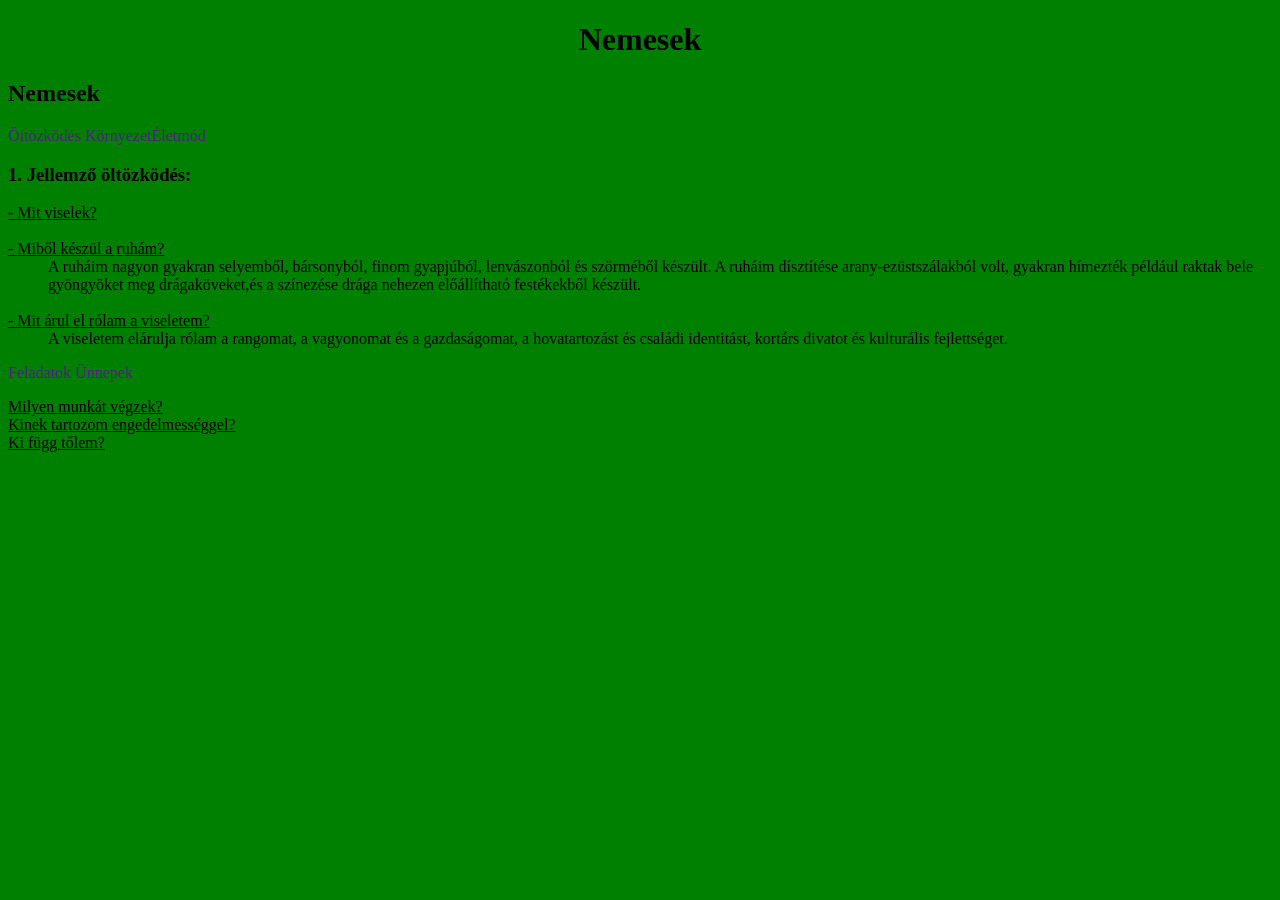
==== html_css/index.html @ bc3983f0 "atnevezes" ====
<!doctype html>
<html lang="hu">
  <head>
    <meta http-equiv="Content-Type" content="text/html;charset=UTF-8" />
    <meta name="keywords" content="nemesek" />
    <meta name="description" content="nemesek" />
    <link rel="stylesheet" href="style.css" />
    <title>Nemesek</title>
  </head>
  <body>
    <header>
      <h1>Nemesek</h1>
    </header>
    <nav>
      <h2>Nemesek</h2>
      <a href="">Öltözködés</a> <a href="">Környezet</a><a href="">Életmód</a>
    </nav>
    <main>
      <h3>1. Jellemző öltözködés:</h3>
      <dl>
        <dt>- Mit viselek?</dt>
        <dd>
          
        </dd>
        <br />
        <dt>- Miből készül a ruhám?</dt>
        <dd>
          A ruháim nagyon gyakran selyemből, bársonyból, finom gyapjúból,
          lenvászonból és szörméből készült. A ruháim dísztítése
          arany-ezüstszálakból volt, gyakran hímezték például raktak bele
          gyöngyöket meg drágaköveket,és a színezése drága nehezen előállítható
          festékekből készült.
        </dd>
        <br />
        <dt>- Mit árul el rólam a viseletem?</dt>
        <dd>
          A viseletem elárulja rólam a rangomat, a vagyonomat és a gazdaságomat,
          a hovatartozást és családi identitást, kortárs divatot és kulturális
          fejlettséget.
        </dd>
      </dl>
    </main>
    <nav>
    <a href="">Feladatok</a>         <a href="">Ünnepek</a>
    </nav>
   
        <dl>
            <dt>Milyen munkát végzek?</dt>
            <dt>Kinek tartozom engedelmességgel?</dt>
            <dt>Ki függ tőlem?</dt>
            <dt></dt>
            <dt></dt>
            <dt></dt>
            <dt></dt>
        </dl>
    
  </body>
</html>
---- html_css/style.css ----
*{

}

body{
    background-color: green;
}

header{
    text-align: center;
}

dt{
   text-decoration: underline; 
}

a{
    text-decoration: none;
}
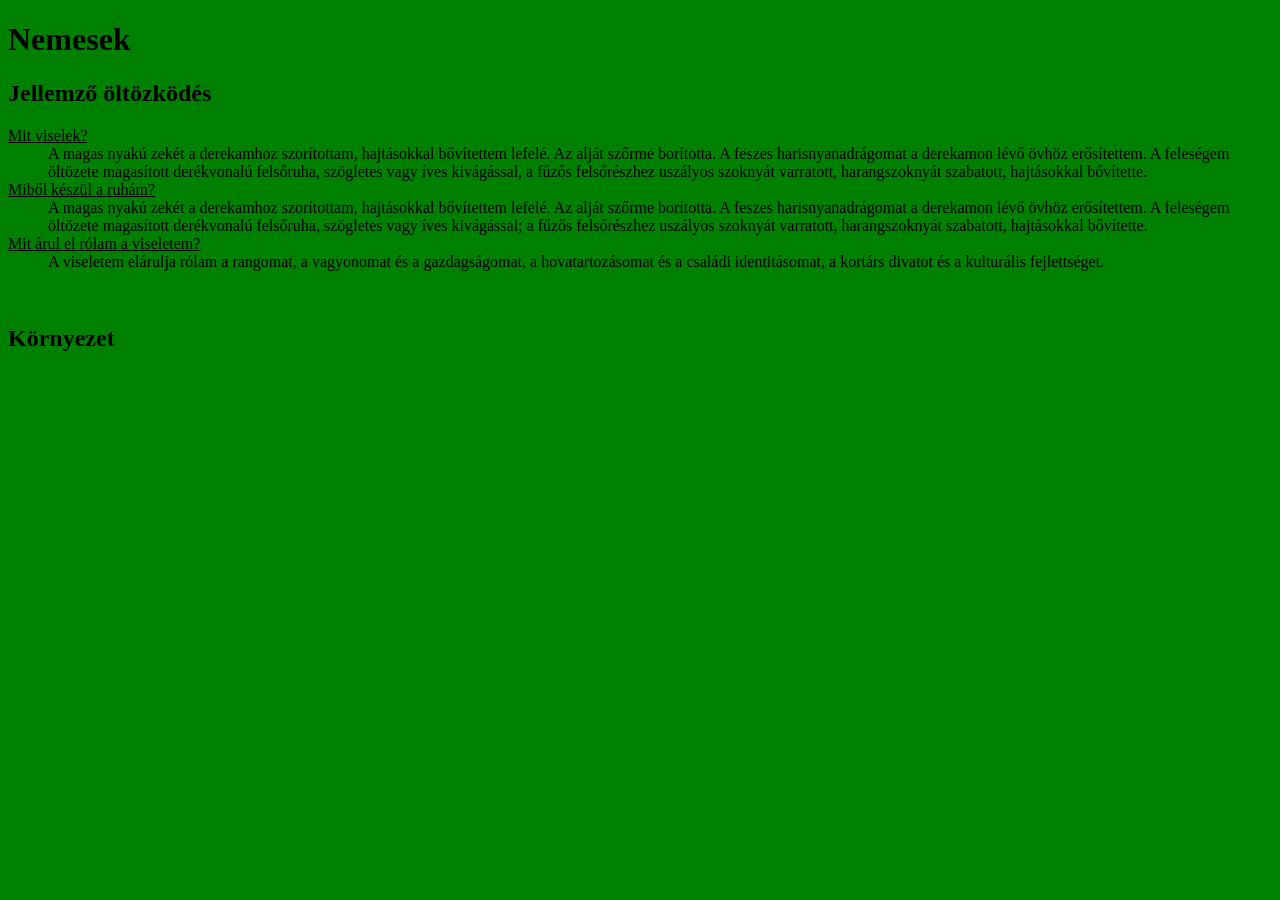
==== commit 69ccd39f: "index.html elkezdése" ====
--- a/html_css/index.html
+++ b/html_css/index.html
@@ -1,58 +1,34 @@
-<!doctype html>
+<!DOCTYPE html>
 <html lang="hu">
-  <head>
-    <meta http-equiv="Content-Type" content="text/html;charset=UTF-8" />
-    <meta name="keywords" content="nemesek" />
-    <meta name="description" content="nemesek" />
-    <link rel="stylesheet" href="style.css" />
-    <title>Nemesek</title>
-  </head>
-  <body>
-    <header>
-      <h1>Nemesek</h1>
-    </header>
-    <nav>
-      <h2>Nemesek</h2>
-      <a href="">Öltözködés</a> <a href="">Környezet</a><a href="">Életmód</a>
-    </nav>
-    <main>
-      <h3>1. Jellemző öltözködés:</h3>
-      <dl>
-        <dt>- Mit viselek?</dt>
-        <dd>
-          
-        </dd>
-        <br />
-        <dt>- Miből készül a ruhám?</dt>
-        <dd>
-          A ruháim nagyon gyakran selyemből, bársonyból, finom gyapjúból,
-          lenvászonból és szörméből készült. A ruháim dísztítése
-          arany-ezüstszálakból volt, gyakran hímezték például raktak bele
-          gyöngyöket meg drágaköveket,és a színezése drága nehezen előállítható
-          festékekből készült.
-        </dd>
-        <br />
-        <dt>- Mit árul el rólam a viseletem?</dt>
-        <dd>
-          A viseletem elárulja rólam a rangomat, a vagyonomat és a gazdaságomat,
-          a hovatartozást és családi identitást, kortárs divatot és kulturális
-          fejlettséget.
-        </dd>
-      </dl>
-    </main>
-    <nav>
-    <a href="">Feladatok</a>         <a href="">Ünnepek</a>
-    </nav>
-   
-        <dl>
-            <dt>Milyen munkát végzek?</dt>
-            <dt>Kinek tartozom engedelmességgel?</dt>
-            <dt>Ki függ tőlem?</dt>
-            <dt></dt>
-            <dt></dt>
-            <dt></dt>
-            <dt></dt>
-        </dl>
-    
-  </body>
+
+<head>
+  <meta charset="UTF-8">
+  <meta name="viewport" content="width=device-width, initial-scale=1.0">
+  <link rel="stylesheet" href="style.css">
+  <meta http-equiv="Content-Type" content="text/html;charset=UTF-8">
+  <title>Nemesek</title>
+</head>
+
+<body>
+  <h1>Nemesek</h1>
+  <h2>Jellemző öltözködés</h2>
+  <dl>
+    <dt>Mit viselek?</dt>
+    <dd>A magas nyakú zekét a derekamhoz szorítottam, hajtásokkal bővítettem lefelé. Az alját szőrme borította. A feszes
+      harisnyanadrágomat a derekamon lévő övhöz erősítettem.
+      A feleségem öltözete magasított derékvonalú felsőruha, szögletes vagy íves kivágással, a fűzős felsőrészhez
+      uszályos szoknyát varratott, harangszoknyát szabatott, hajtásokkal bővítette.</dd>
+    <dt>Miből készül a ruhám?</dt>
+    <dd>A magas nyakú zekét a derekamhoz szorítottam, hajtásokkal bővítettem lefelé. Az alját szőrme borította. A feszes
+      harisnyanadrágomat a derekamon lévő övhöz erősítettem.
+      A feleségem öltözete magasított derékvonalú felsőruha, szögletes vagy íves kivágással; a fűzős felsőrészhez
+      uszályos szoknyát varratott, harangszoknyát szabatott, hajtásokkal bővítette.</dd>
+    <dt>Mit árul el rólam a viseletem?</dt>
+    <dd>A viseletem elárulja rólam a rangomat, a vagyonomat és a gazdagságomat, a hovatartozásomat és a családi
+      identitásomat, a kortárs divatot és a kulturális fejlettséget.</dd>
+  </dl>
+  <br>
+  <h2>Környezet</h2>
+</body>
+
 </html>
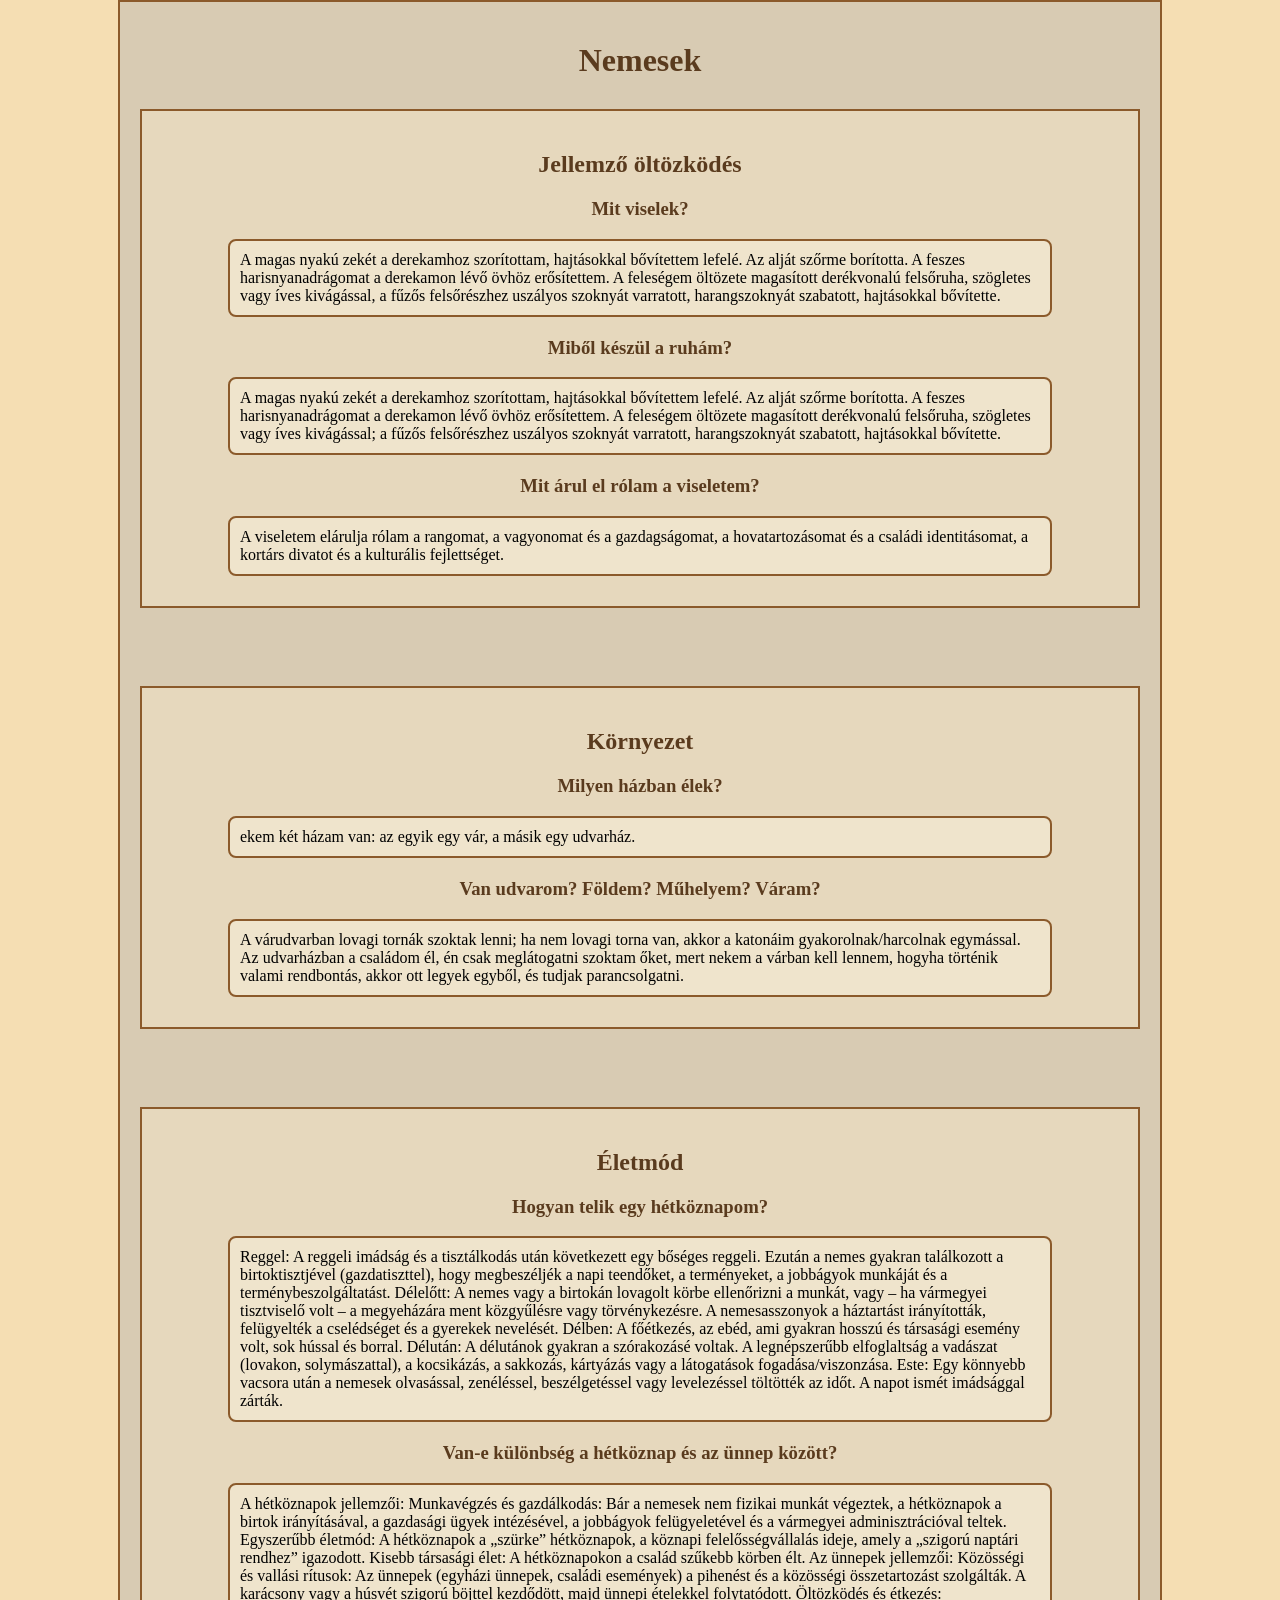
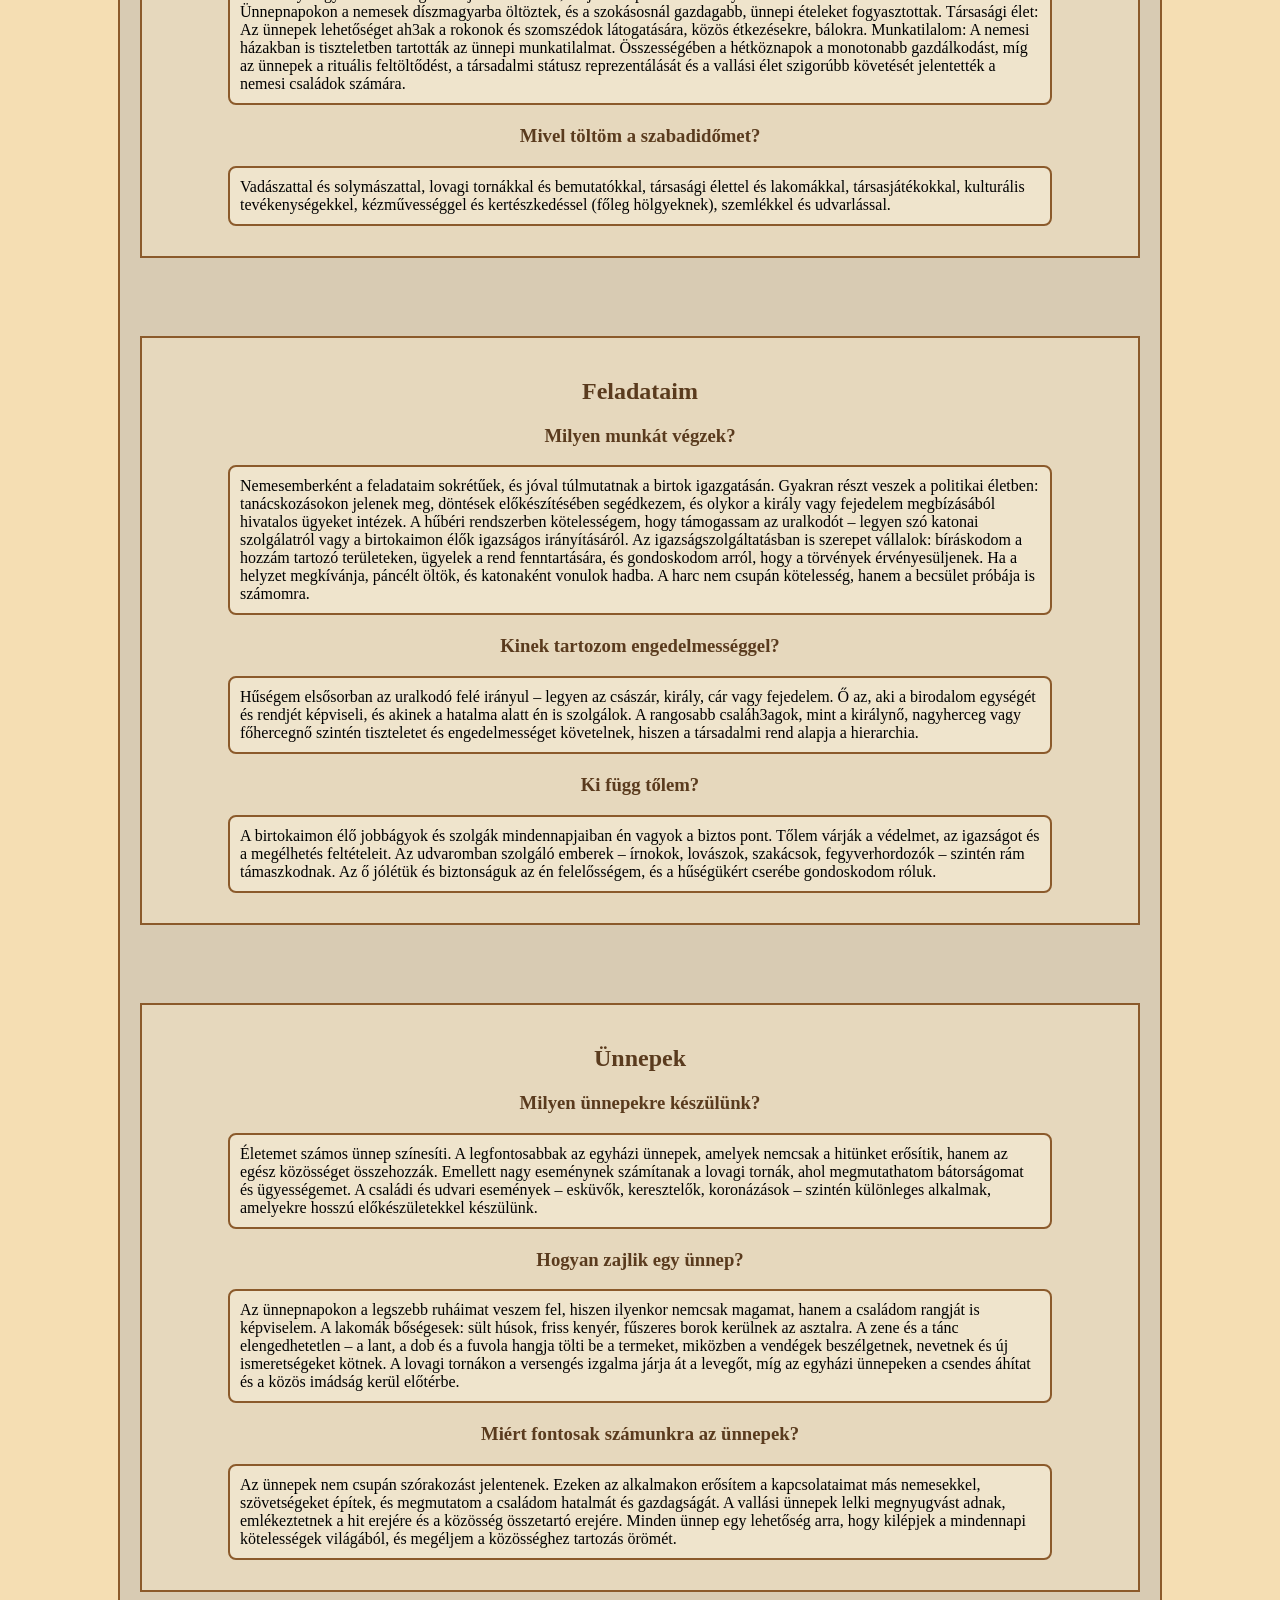
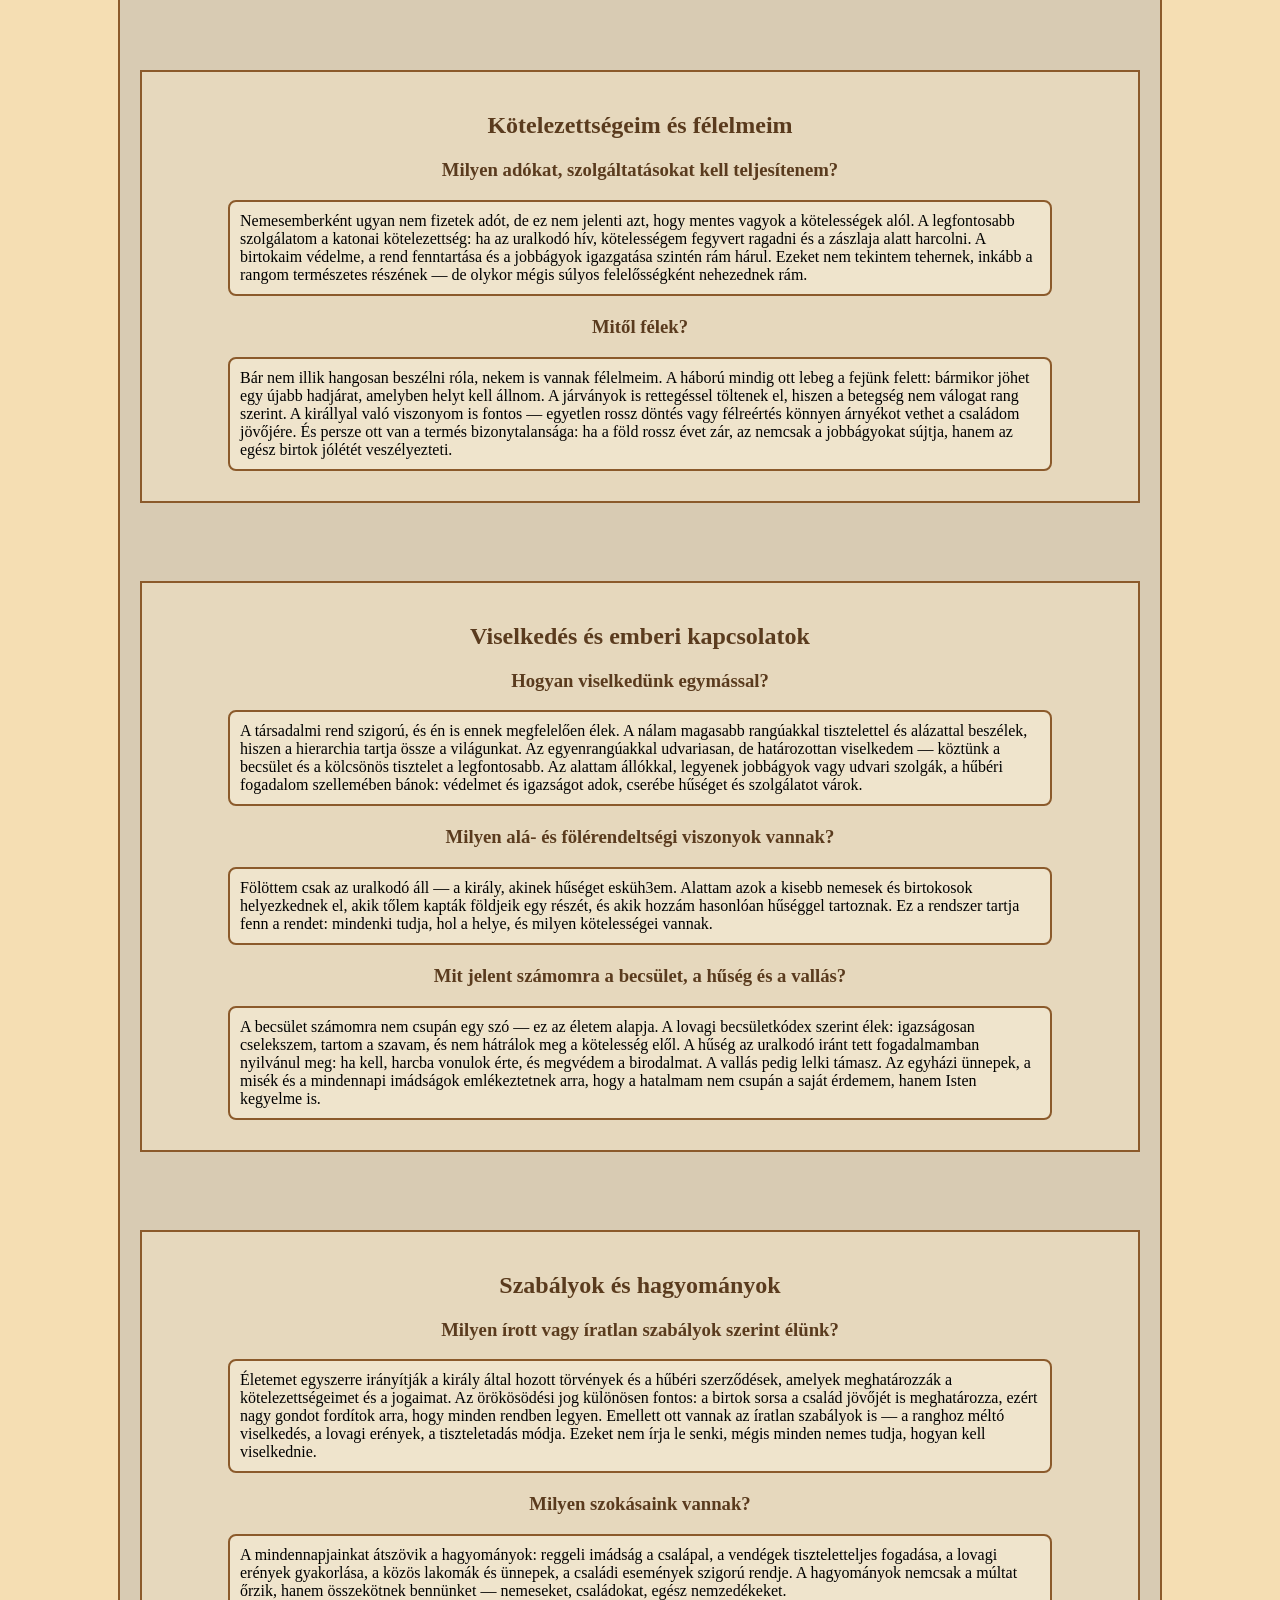
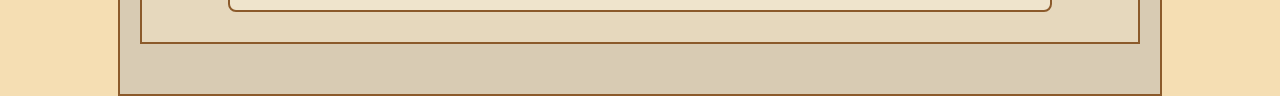
==== commit 3a1413d6: "index html és css megcsinálása" ====
--- a/html_css/index.html
+++ b/html_css/index.html
@@ -3,32 +3,217 @@
 
 <head>
   <meta charset="UTF-8">
-  <meta name="viewport" content="width=device-width, initial-scale=1.0">
+  <meta name="viewport" content="wih3h=device-wih3h, initial-scale=1.0">
   <link rel="stylesheet" href="style.css">
   <meta http-equiv="Content-Type" content="text/html;charset=UTF-8">
   <title>Nemesek</title>
 </head>
 
 <body>
-  <h1>Nemesek</h1>
-  <h2>Jellemző öltözködés</h2>
-  <dl>
-    <dt>Mit viselek?</dt>
-    <dd>A magas nyakú zekét a derekamhoz szorítottam, hajtásokkal bővítettem lefelé. Az alját szőrme borította. A feszes
-      harisnyanadrágomat a derekamon lévő övhöz erősítettem.
-      A feleségem öltözete magasított derékvonalú felsőruha, szögletes vagy íves kivágással, a fűzős felsőrészhez
-      uszályos szoknyát varratott, harangszoknyát szabatott, hajtásokkal bővítette.</dd>
-    <dt>Miből készül a ruhám?</dt>
-    <dd>A magas nyakú zekét a derekamhoz szorítottam, hajtásokkal bővítettem lefelé. Az alját szőrme borította. A feszes
-      harisnyanadrágomat a derekamon lévő övhöz erősítettem.
-      A feleségem öltözete magasított derékvonalú felsőruha, szögletes vagy íves kivágással; a fűzős felsőrészhez
-      uszályos szoknyát varratott, harangszoknyát szabatott, hajtásokkal bővítette.</dd>
-    <dt>Mit árul el rólam a viseletem?</dt>
-    <dd>A viseletem elárulja rólam a rangomat, a vagyonomat és a gazdagságomat, a hovatartozásomat és a családi
-      identitásomat, a kortárs divatot és a kulturális fejlettséget.</dd>
-  </dl>
-  <br>
-  <h2>Környezet</h2>
+  <div class="tarolo">
+    <h1>Nemesek</h1>
+    <div class="oltozkodes">
+      <h2>Jellemző öltözködés</h2>
+      <h3>Mit viselek?</h3>
+      <p>A magas nyakú zekét a derekamhoz szorítottam, hajtásokkal bővítettem lefelé. Az alját szőrme borította. A
+        feszes
+        harisnyanadrágomat a derekamon lévő övhöz erősítettem.
+        A feleségem öltözete magasított derékvonalú felsőruha, szögletes vagy íves kivágással, a fűzős felsőrészhez
+        uszályos szoknyát varratott, harangszoknyát szabatott, hajtásokkal bővítette.</p>
+      <h3>Miből készül a ruhám?</h3>
+      <p>A magas nyakú zekét a derekamhoz szorítottam, hajtásokkal bővítettem lefelé. Az alját szőrme borította. A
+        feszes
+        harisnyanadrágomat a derekamon lévő övhöz erősítettem.
+        A feleségem öltözete magasított derékvonalú felsőruha, szögletes vagy íves kivágással; a fűzős felsőrészhez
+        uszályos szoknyát varratott, harangszoknyát szabatott, hajtásokkal bővítette.</p>
+      <h3>Mit árul el rólam a viseletem?</h3>
+      <p>A viseletem elárulja rólam a rangomat, a vagyonomat és a gazdagságomat, a hovatartozásomat és a családi
+        identitásomat, a kortárs divatot és a kulturális fejlettséget.</p>
+    </div>
+    <br>
+    <div class="kornyezet">
+      <h2>Környezet</h2>
+      <h3>Milyen házban élek?</h3>
+      <p>ekem két házam van: az egyik egy vár, a másik egy udvarház.</p>
+      <h3>Van udvarom? Földem? Műhelyem? Váram?</h3>
+      <p>A várudvarban lovagi tornák szoktak lenni; ha nem lovagi torna van, akkor a katonáim gyakorolnak/harcolnak
+        egymással.
+        Az udvarházban a családom él, én csak meglátogatni szoktam őket, mert nekem a várban kell lennem, hogyha
+        történik
+        valami rendbontás, akkor ott legyek egyből, és tudjak parancsolgatni.</p>
+    </div>
+    <br>
+    <div class="eletmod">
+      <h2>Életmód</h2>
+
+      <h3>Hogyan telik egy hétköznapom?</h3>
+      <p>Reggel: A reggeli imádság és a tisztálkodás után következett egy bőséges reggeli. Ezután a nemes gyakran
+        találkozott a birtoktisztjével (gazdatiszttel), hogy megbeszéljék a napi teendőket, a terményeket, a jobbágyok
+        munkáját és a terménybeszolgáltatást.
+        Délelőtt: A nemes vagy a birtokán lovagolt körbe ellenőrizni a munkát, vagy – ha vármegyei tisztviselő volt – a
+        megyeházára ment közgyűlésre vagy törvénykezésre. A nemesasszonyok a háztartást irányították, felügyelték a
+        cselédséget és a gyerekek nevelését.
+        Délben: A főétkezés, az ebéd, ami gyakran hosszú és társasági esemény volt, sok hússal és borral.
+        Délután: A délutánok gyakran a szórakozásé voltak. A legnépszerűbb elfoglaltság a vadászat (lovakon,
+        solymászattal), a kocsikázás, a sakkozás, kártyázás vagy a látogatások fogadása/viszonzása.
+        Este: Egy könnyebb vacsora után a nemesek olvasással, zenéléssel, beszélgetéssel vagy levelezéssel töltötték az
+        időt. A napot ismét imádsággal zárták.</p>
+      <h3>Van-e különbség a hétköznap és az ünnep között?</h3>
+      <p>A hétköznapok jellemzői:
+        Munkavégzés és gazdálkodás: Bár a nemesek nem fizikai munkát végeztek, a hétköznapok a birtok irányításával, a
+        gazdasági ügyek intézésével, a jobbágyok felügyeletével és a vármegyei adminisztrációval teltek.
+        Egyszerűbb életmód: A hétköznapok a „szürke” hétköznapok, a köznapi felelősségvállalás ideje, amely a „szigorú
+        naptári rendhez” igazodott.
+        Kisebb társasági élet: A hétköznapokon a család szűkebb körben élt.
+        Az ünnepek jellemzői:
+        Közösségi és vallási rítusok: Az ünnepek (egyházi ünnepek, családi események) a pihenést és a közösségi
+        összetartozást szolgálták. A karácsony vagy a húsvét szigorú böjttel kezdődött, majd ünnepi ételekkel
+        folytatódott.
+        Öltözködés és étkezés: Ünnepnapokon a nemesek díszmagyarba öltöztek, és a szokásosnál gazdagabb, ünnepi ételeket
+        fogyasztottak.
+        Társasági élet: Az ünnepek lehetőséget ah3ak a rokonok és szomszédok látogatására, közös étkezésekre, bálokra.
+        Munkatilalom: A nemesi házakban is tiszteletben tartották az ünnepi munkatilalmat.
+        Összességében a hétköznapok a monotonabb gazdálkodást, míg az ünnepek a rituális feltöltődést, a társadalmi
+        státusz reprezentálását és a vallási élet szigorúbb követését jelentették a nemesi családok számára.</p>
+      <h3>Mivel töltöm a szabadidőmet?</h3>
+      <p>Vadászattal és solymászattal, lovagi tornákkal és bemutatókkal, társasági élettel és lakomákkal,
+        társasjátékokkal, kulturális tevékenységekkel, kézművességgel és kertészkedéssel (főleg hölgyeknek), szemlékkel
+        és
+        udvarlással.</p>
+    </div>
+    <br>
+    <div class="feladatok">
+      <h2>Feladataim</h2>
+
+      <h3>Milyen munkát végzek?</h3>
+      <p>Nemesemberként a feladataim sokrétűek, és jóval túlmutatnak a birtok igazgatásán. Gyakran részt veszek a
+        politikai életben: tanácskozásokon jelenek meg,
+        döntések előkészítésében segédkezem, és olykor a király vagy fejedelem megbízásából hivatalos ügyeket intézek.
+        A hűbéri rendszerben kötelességem, hogy támogassam az uralkodót – legyen szó katonai szolgálatról vagy a
+        birtokaimon élők igazságos irányításáról.
+        Az igazságszolgáltatásban is szerepet vállalok: bíráskodom a hozzám tartozó területeken, ügyelek a rend
+        fenntartására, és gondoskodom arról, hogy a törvények érvényesüljenek.
+        Ha a helyzet megkívánja, páncélt öltök, és katonaként vonulok hadba. A harc nem csupán kötelesség, hanem a
+        becsület próbája is számomra.
+      </p>
+      <h3>Kinek tartozom engedelmességgel?</h3>
+      <p>Hűségem elsősorban az uralkodó felé irányul – legyen az császár, király, cár vagy fejedelem. Ő az, aki a
+        birodalom egységét és rendjét képviseli,
+        és akinek a hatalma alatt én is szolgálok.
+        A rangosabb csaláh3agok, mint a királynő, nagyherceg vagy főhercegnő szintén tiszteletet és engedelmességet
+        követelnek, hiszen a társadalmi rend alapja a hierarchia.
+      </p>
+      <h3>Ki függ tőlem?</h3>
+      <p>A birtokaimon élő jobbágyok és szolgák mindennapjaiban én vagyok a biztos pont. Tőlem várják a védelmet, az
+        igazságot és a megélhetés feltételeit.
+        Az udvaromban szolgáló emberek – írnokok, lovászok, szakácsok, fegyverhordozók – szintén rám támaszkodnak. Az ő
+        jólétük és biztonságuk
+        az én felelősségem, és a hűségükért cserébe gondoskodom róluk.</p>
+    </div>
+    <br>
+    <div class="unnepek">
+      <h2>Ünnepek</h2>
+
+      <h3>Milyen ünnepekre készülünk?</h3>
+      <p>Életemet számos ünnep színesíti. A legfontosabbak az egyházi ünnepek, amelyek nemcsak a hitünket erősítik,
+        hanem
+        az egész közösséget összehozzák.
+        Emellett nagy eseménynek számítanak a lovagi tornák, ahol megmutathatom bátorságomat és ügyességemet.
+        A családi és udvari események – esküvők, keresztelők, koronázások – szintén különleges alkalmak, amelyekre
+        hosszú
+        előkészületekkel készülünk.</p>
+      <h3>Hogyan zajlik egy ünnep?</h3>
+      <p>Az ünnepnapokon a legszebb ruháimat veszem fel, hiszen ilyenkor nemcsak magamat, hanem a családom rangját is
+        képviselem.
+        A lakomák bőségesek: sült húsok, friss kenyér, fűszeres borok kerülnek az asztalra. A zene és a tánc
+        elengedhetetlen – a lant, a dob és a fuvola hangja
+        tölti be a termeket, miközben a vendégek beszélgetnek, nevetnek és új ismeretségeket kötnek.
+        A lovagi tornákon a versengés izgalma járja át a levegőt, míg az egyházi ünnepeken a csendes áhítat és a közös
+        imádság kerül előtérbe.</p>
+      <h3>Miért fontosak számunkra az ünnepek?</h3>
+      <p>Az ünnepek nem csupán szórakozást jelentenek. Ezeken az alkalmakon erősítem a kapcsolataimat más nemesekkel,
+        szövetségeket építek, és megmutatom a családom hatalmát és gazdagságát.
+        A vallási ünnepek lelki megnyugvást adnak, emlékeztetnek a hit erejére és a közösség összetartó erejére.
+        Minden ünnep egy lehetőség arra, hogy kilépjek a mindennapi kötelességek világából, és megéljem a közösséghez
+        tartozás örömét.</p>
+    </div>
+    <br>
+    <div class="felelmek">
+      <h2>Kötelezettségeim és félelmeim</h2>
+
+      <h3>Milyen adókat, szolgáltatásokat kell teljesítenem?</h3>
+      <p>Nemesemberként ugyan nem fizetek adót, de ez nem jelenti azt, hogy mentes vagyok a kötelességek alól. A
+        legfontosabb szolgálatom a katonai kötelezettség: ha az uralkodó hív, kötelességem fegyvert ragadni és a
+        zászlaja
+        alatt harcolni.
+        A birtokaim védelme, a rend fenntartása és a jobbágyok igazgatása szintén rám hárul. Ezeket nem tekintem
+        tehernek,
+        inkább a rangom természetes részének — de olykor mégis súlyos felelősségként nehezednek rám.</p>
+      <h3>Mitől félek?</h3>
+      <p>Bár nem illik hangosan beszélni róla, nekem is vannak félelmeim.
+        A háború mindig ott lebeg a fejünk felett: bármikor jöhet egy újabb hadjárat, amelyben helyt kell állnom. A
+        járványok is rettegéssel töltenek el, hiszen a betegség nem válogat rang szerint.
+        A királlyal való viszonyom is fontos — egyetlen rossz döntés vagy félreértés könnyen árnyékot vethet a családom
+        jövőjére.
+        És persze ott van a termés bizonytalansága: ha a föld rossz évet zár, az nemcsak a jobbágyokat sújtja, hanem az
+        egész birtok jólétét veszélyezteti.</p>
+    </div>
+    <br>
+    <div class="viselkedes">
+      <h2>Viselkedés és emberi kapcsolatok</h2>
+
+      <h3>Hogyan viselkedünk egymással?</h3>
+      <p>A társadalmi rend szigorú, és én is ennek megfelelően élek.
+        A nálam magasabb rangúakkal tisztelettel és alázattal beszélek, hiszen a hierarchia tartja össze a világunkat.
+        Az
+        egyenrangúakkal udvariasan, de határozottan viselkedem — köztünk a becsület és a kölcsönös tisztelet a
+        legfontosabb.
+        Az alattam állókkal, legyenek jobbágyok vagy udvari szolgák, a hűbéri fogadalom szellemében bánok: védelmet és
+        igazságot adok, cserébe hűséget és szolgálatot várok.
+      </p>
+      <h3>Milyen alá- és fölérendeltségi viszonyok vannak?</h3>
+      <p>Fölöttem csak az uralkodó áll — a király, akinek hűséget esküh3em.
+        Alattam azok a kisebb nemesek és birtokosok helyezkednek el, akik tőlem kapták földjeik egy részét, és akik
+        hozzám
+        hasonlóan hűséggel tartoznak.
+        Ez a rendszer tartja fenn a rendet: mindenki tudja, hol a helye, és milyen kötelességei vannak.</p>
+      <h3>Mit jelent számomra a becsület, a hűség és a vallás?</h3>
+      <p>A becsület számomra nem csupán egy szó — ez az életem alapja. A lovagi becsületkódex szerint élek: igazságosan
+        cselekszem, tartom a szavam, és nem hátrálok meg a kötelesség elől.
+        A hűség az uralkodó iránt tett fogadalmamban nyilvánul meg: ha kell, harcba vonulok érte, és megvédem a
+        birodalmat.
+        A vallás pedig lelki támasz. Az egyházi ünnepek, a misék és a mindennapi imádságok emlékeztetnek arra, hogy a
+        hatalmam nem csupán a saját érdemem, hanem Isten kegyelme is.</p>
+    </div>
+    <br>
+    <div class="szabalyok">
+      <h2>Szabályok és hagyományok</h2>
+
+      <h3>Milyen írott vagy íratlan szabályok szerint élünk?</h3>
+      <p>Életemet egyszerre irányítják a király által hozott törvények és a hűbéri szerződések, amelyek meghatározzák a
+        kötelezettségeimet és a jogaimat.
+        Az örökösödési jog különösen fontos: a birtok sorsa a család jövőjét is meghatározza, ezért nagy gondot fordítok
+        arra, hogy minden rendben legyen.
+        Emellett ott vannak az íratlan szabályok is — a ranghoz méltó viselkedés, a lovagi erények, a tiszteletadás
+        módja.
+        Ezeket nem írja le senki, mégis minden nemes tudja, hogyan kell viselkednie.</p>
+      <h3>Milyen szokásaink vannak?</h3>
+      <p>A mindennapjainkat átszövik a hagyományok:
+
+        reggeli imádság a csalápal,
+
+        a vendégek tiszteletteljes fogadása,
+
+        a lovagi erények gyakorlása,
+
+        a közös lakomák és ünnepek,
+
+        a családi események szigorú rendje.
+
+        A hagyományok nemcsak a múltat őrzik, hanem összekötnek bennünket — nemeseket, családokat, egész nemzedékeket.
+      </p>
+    </div>
+  </div>
 </body>
 
 </html>
--- a/html_css/style.css
+++ b/html_css/style.css
@@ -1,20 +1,50 @@
-*{
 
-}
-
-body{
-    background-color: green;
-}
-
-header{
+body {
+    margin: 0;
+    font-family: Georgia, serif;
+    background: wheat;
     text-align: center;
 }
 
-dt{
-   text-decoration: underline; 
+.tarolo {
+    max-width: 1000px;
+    width: 90%;
+    margin: 0 auto;
+    background: #d8cbb3;
+    padding: 20px;
+    border: 2px solid #8b5a2b;
 }
 
-a{
-    text-decoration: none;
+h1, h2, h3 {
+    font-family: Georgia, serif;
+    color: #5a3b1e;
+    margin-top: 20px;
 }
 
+.oltozkodes, .kornyezet, .eletmod, .feladatok, .unnepek, .felelmek, .viselkedes, .szabalyok {
+    border: 2px solid #8b5a2b;
+    padding: 20px;
+    margin: 30px 0;
+    background: #e6d8bd;
+}
+
+p {
+    background: #efe4cc;
+    border: 2px solid #8b5a2b;
+    padding: 10px;
+    border-radius: 8px;
+    max-width: 800px;
+    margin: 10px auto;
+    text-align: left;
+}
+
+a, .datum {
+    text-decoration: none;
+    color: black;
+}
+
+@media (max-width: 600px) {
+    p {
+        font-size: 0.95rem;
+    }
+}
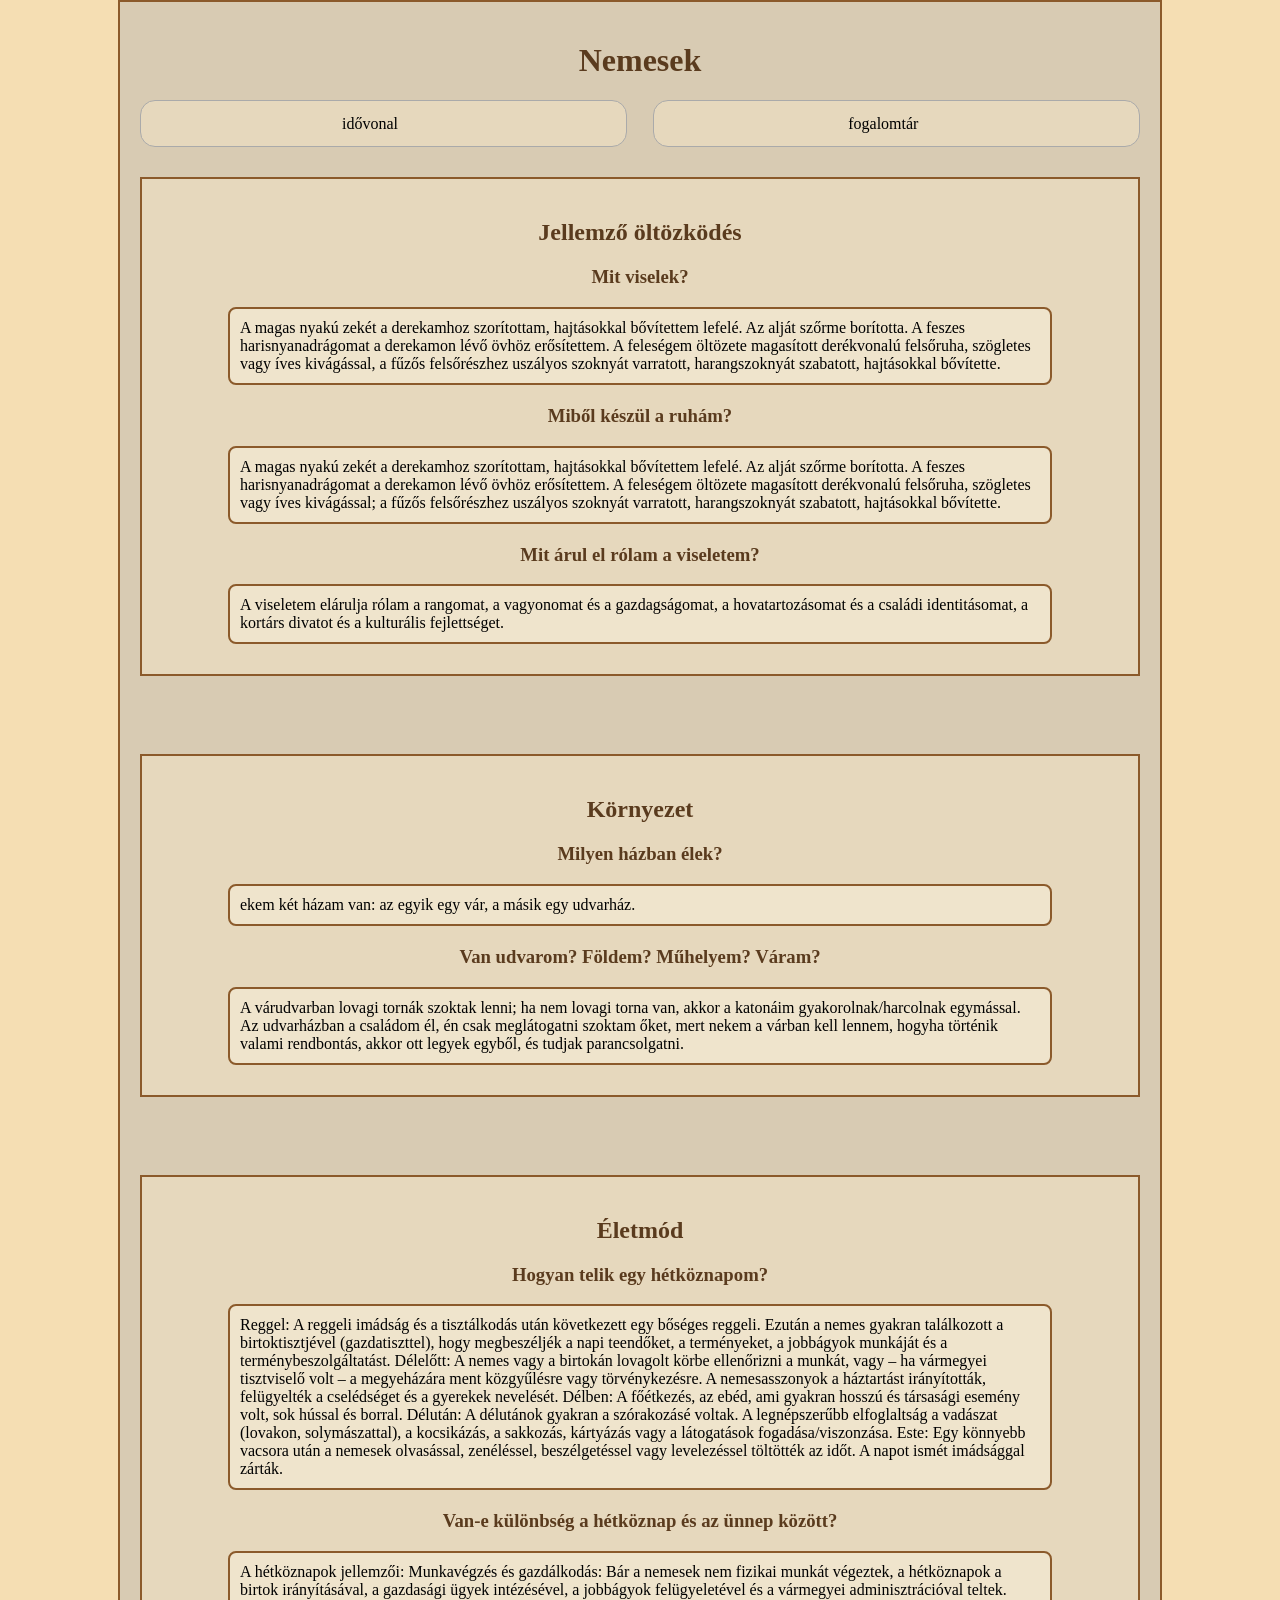
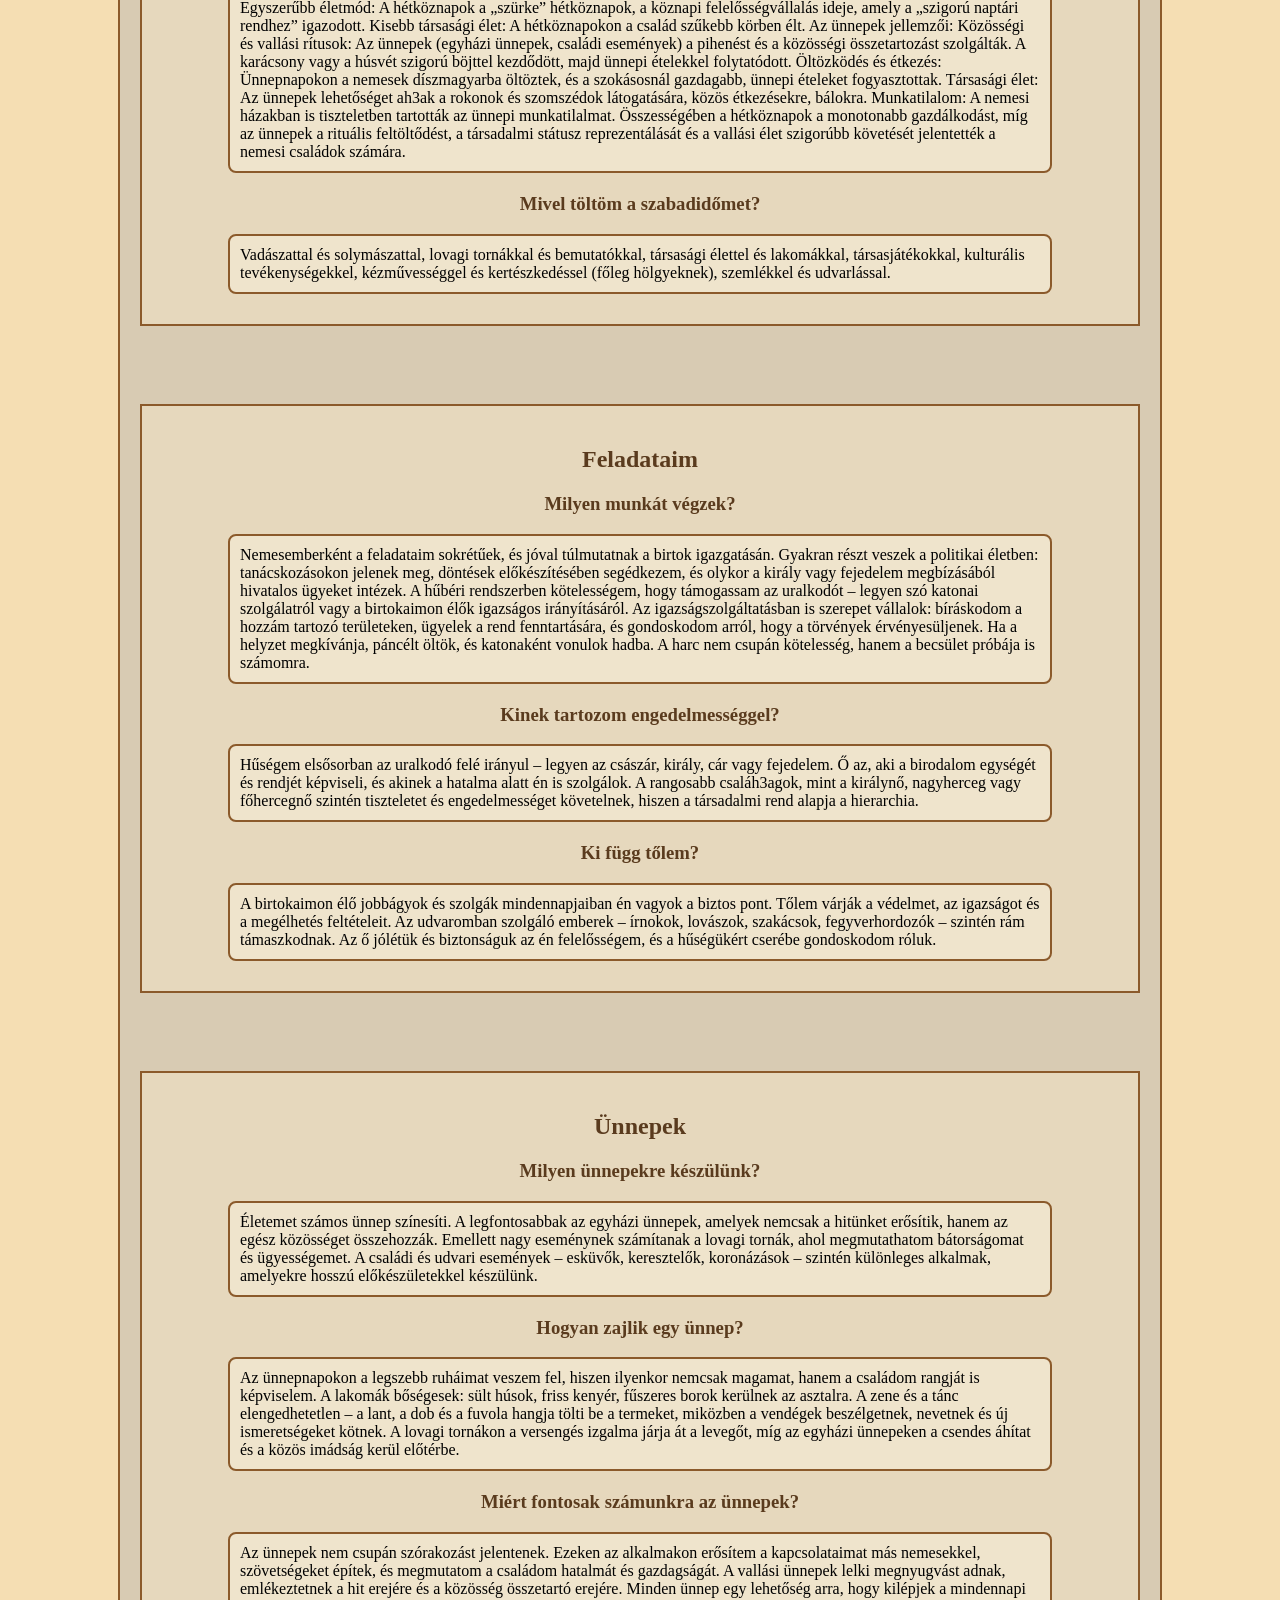
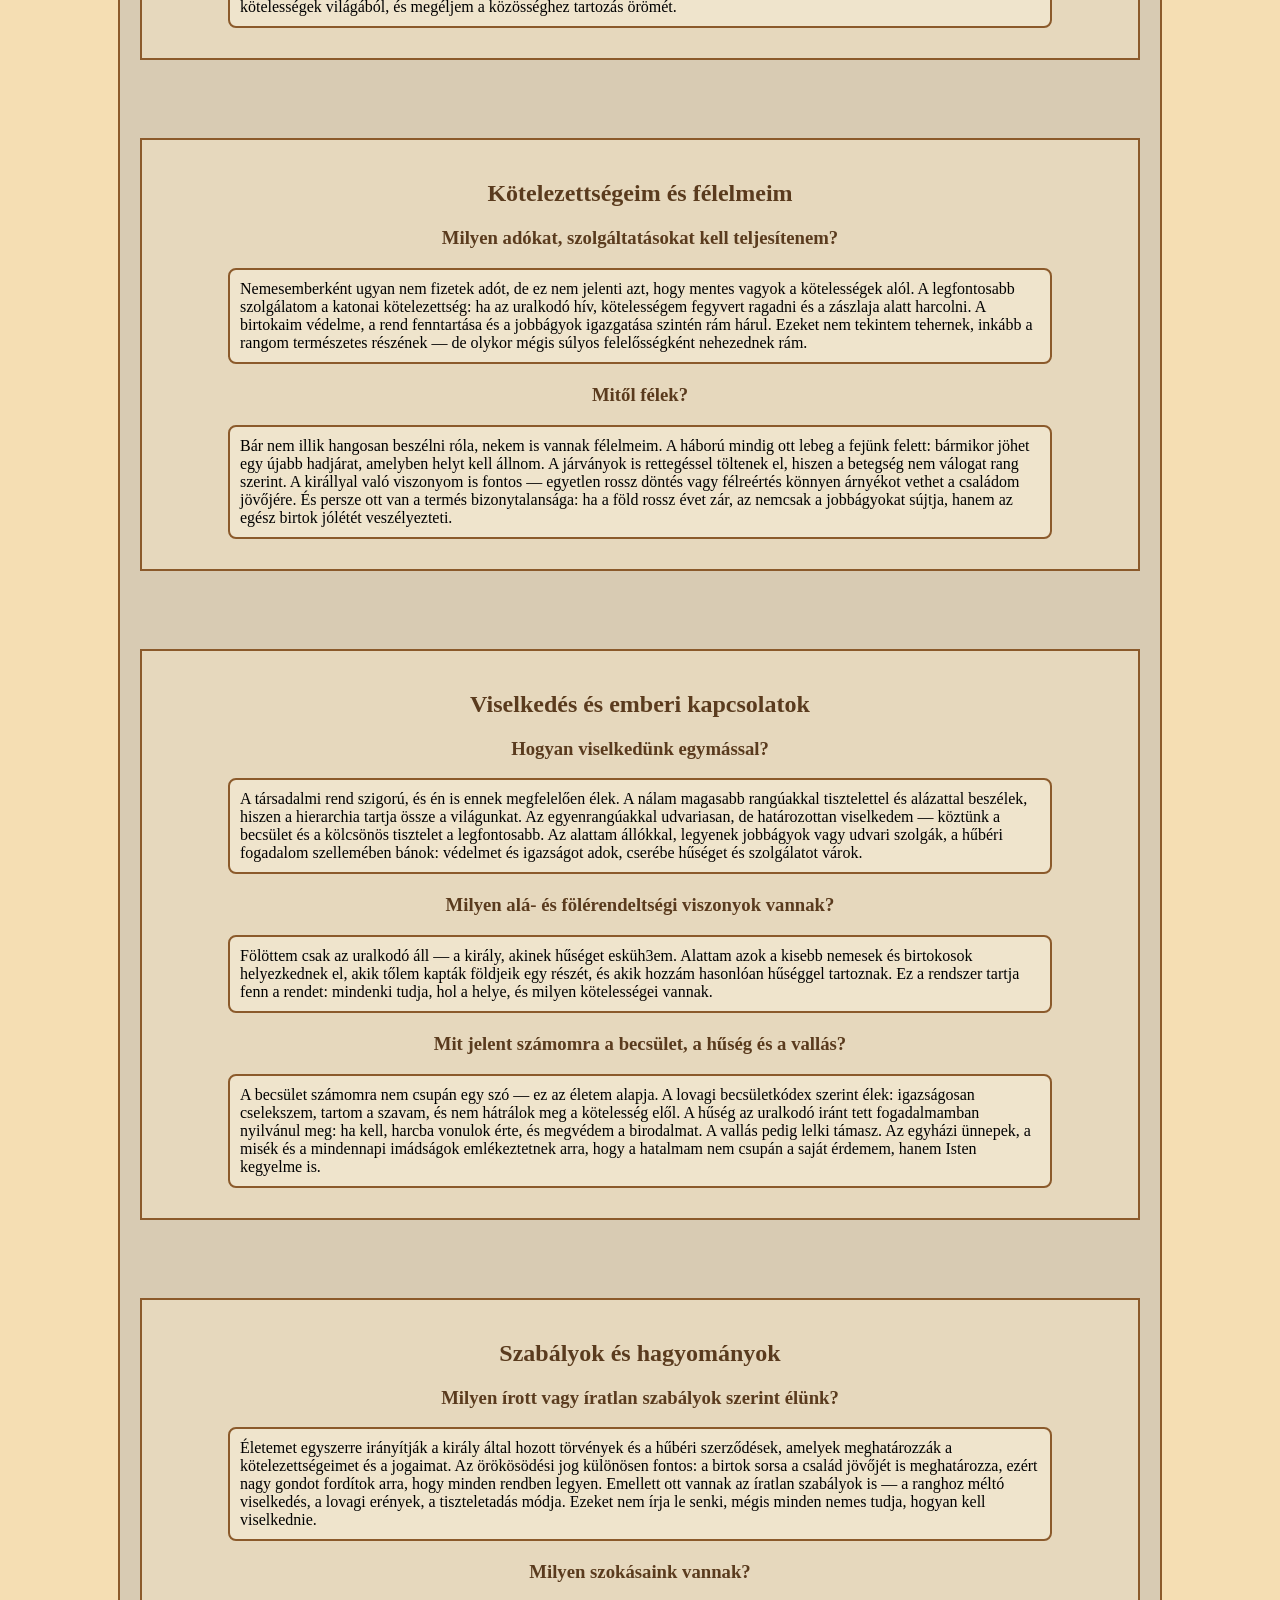
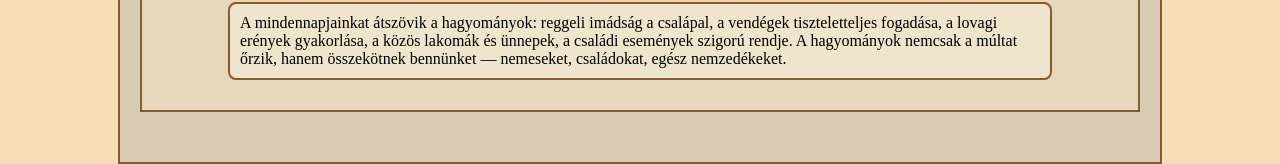
==== commit c4606387: "index.html és css kész" ====
--- a/html_css/index.html
+++ b/html_css/index.html
@@ -12,6 +12,14 @@
 <body>
   <div class="tarolo">
     <h1>Nemesek</h1>
+    <div class="container">
+      <div class="box">
+        <a href="idovonal.html">idővonal</a> 
+        </div>
+        <div class="box">
+        <a href="fogalomtar.html">fogalomtár</a>
+      </div>
+    </div>
     <div class="oltozkodes">
       <h2>Jellemző öltözködés</h2>
       <h3>Mit viselek?</h3>
--- a/html_css/style.css
+++ b/html_css/style.css
@@ -5,6 +5,27 @@
     background: wheat;
     text-align: center;
 }
+
+/* A linkek közötti tér */
+a {
+  margin-right: 20pt;
+}
+
+/* A két doboz egymás mellé rendezése */
+.container {
+  display: grid;
+  gap: 20pt;
+  grid-template-columns: 1fr 1fr; /* a dobozok közötti tér */
+}
+
+/* Doboz stílus (opcionális) */
+.box {
+  padding: 10pt;
+  border: 1px solid #aaa;
+  background: #e6d8bd ;
+  border-radius: 15px;
+}
+
 
 .tarolo {
     max-width: 1000px;
@@ -47,4 +68,4 @@
     p {
         font-size: 0.95rem;
     }
-}
+}
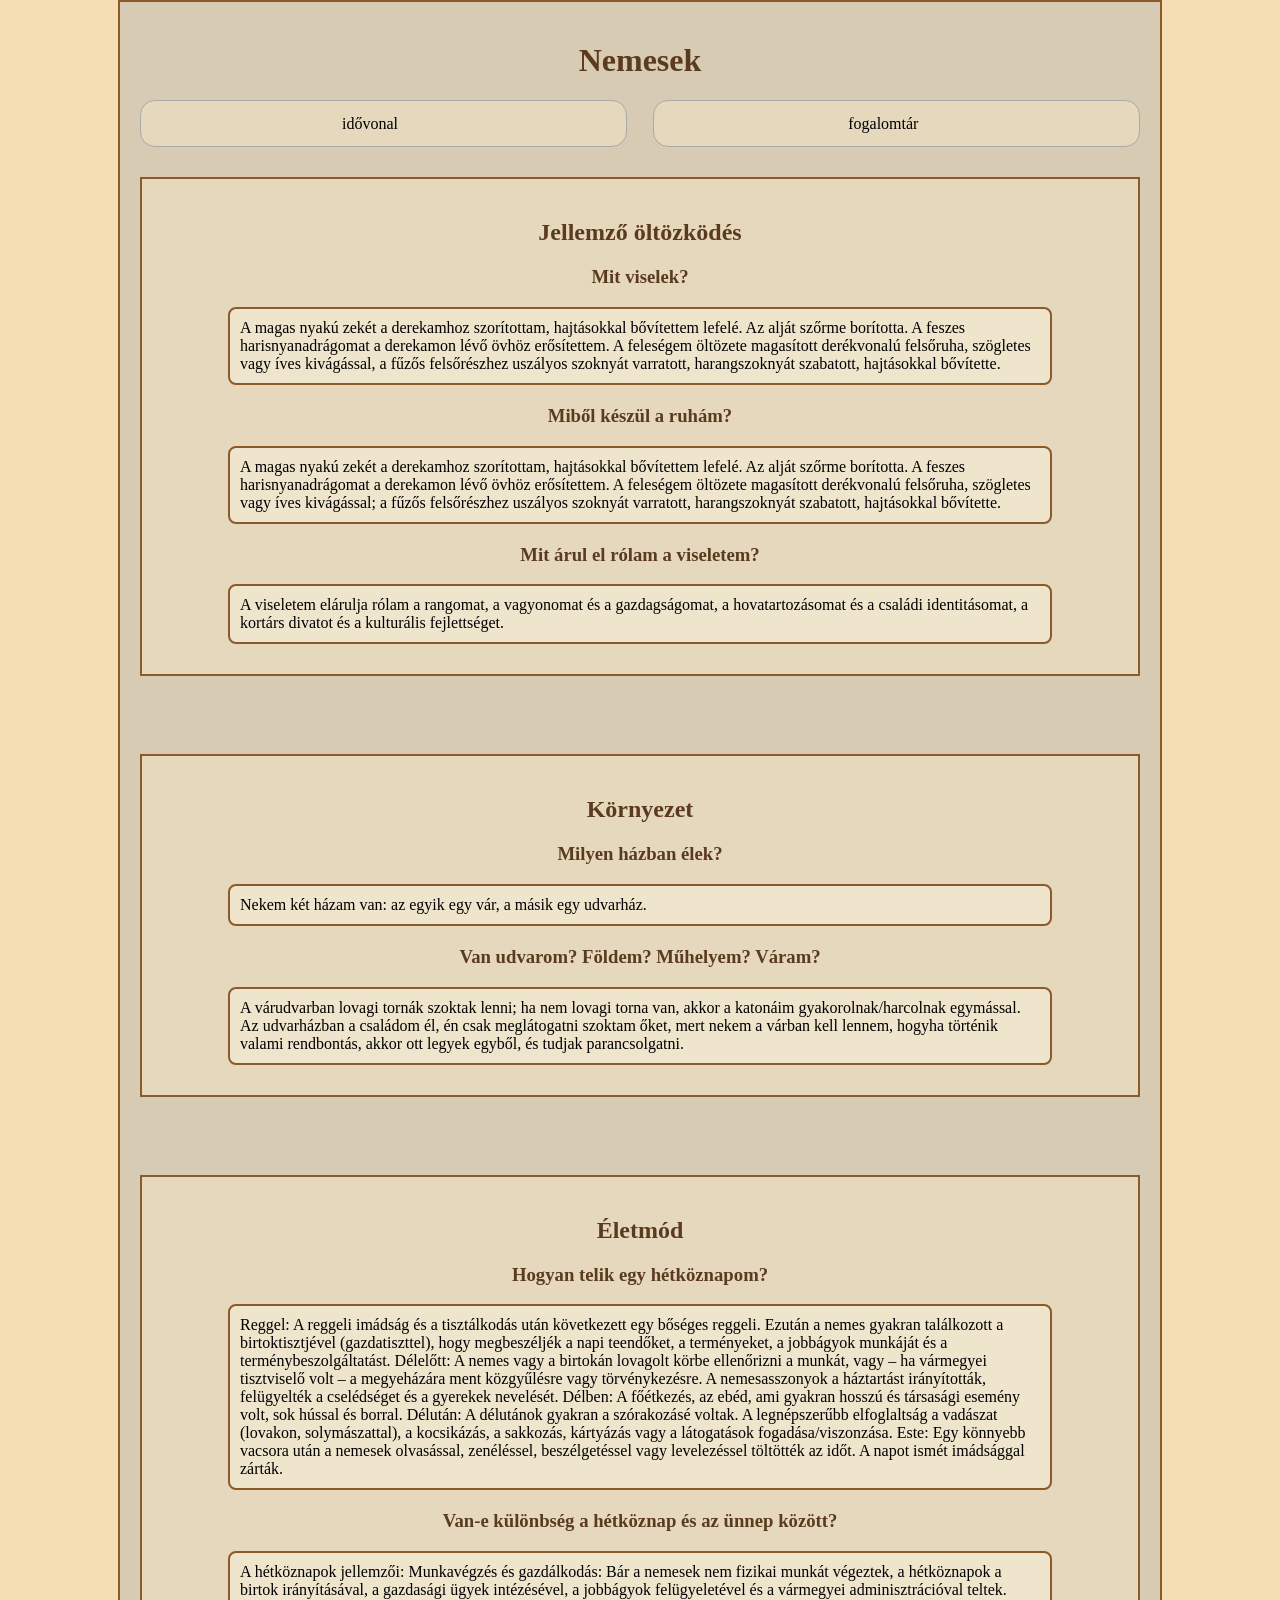
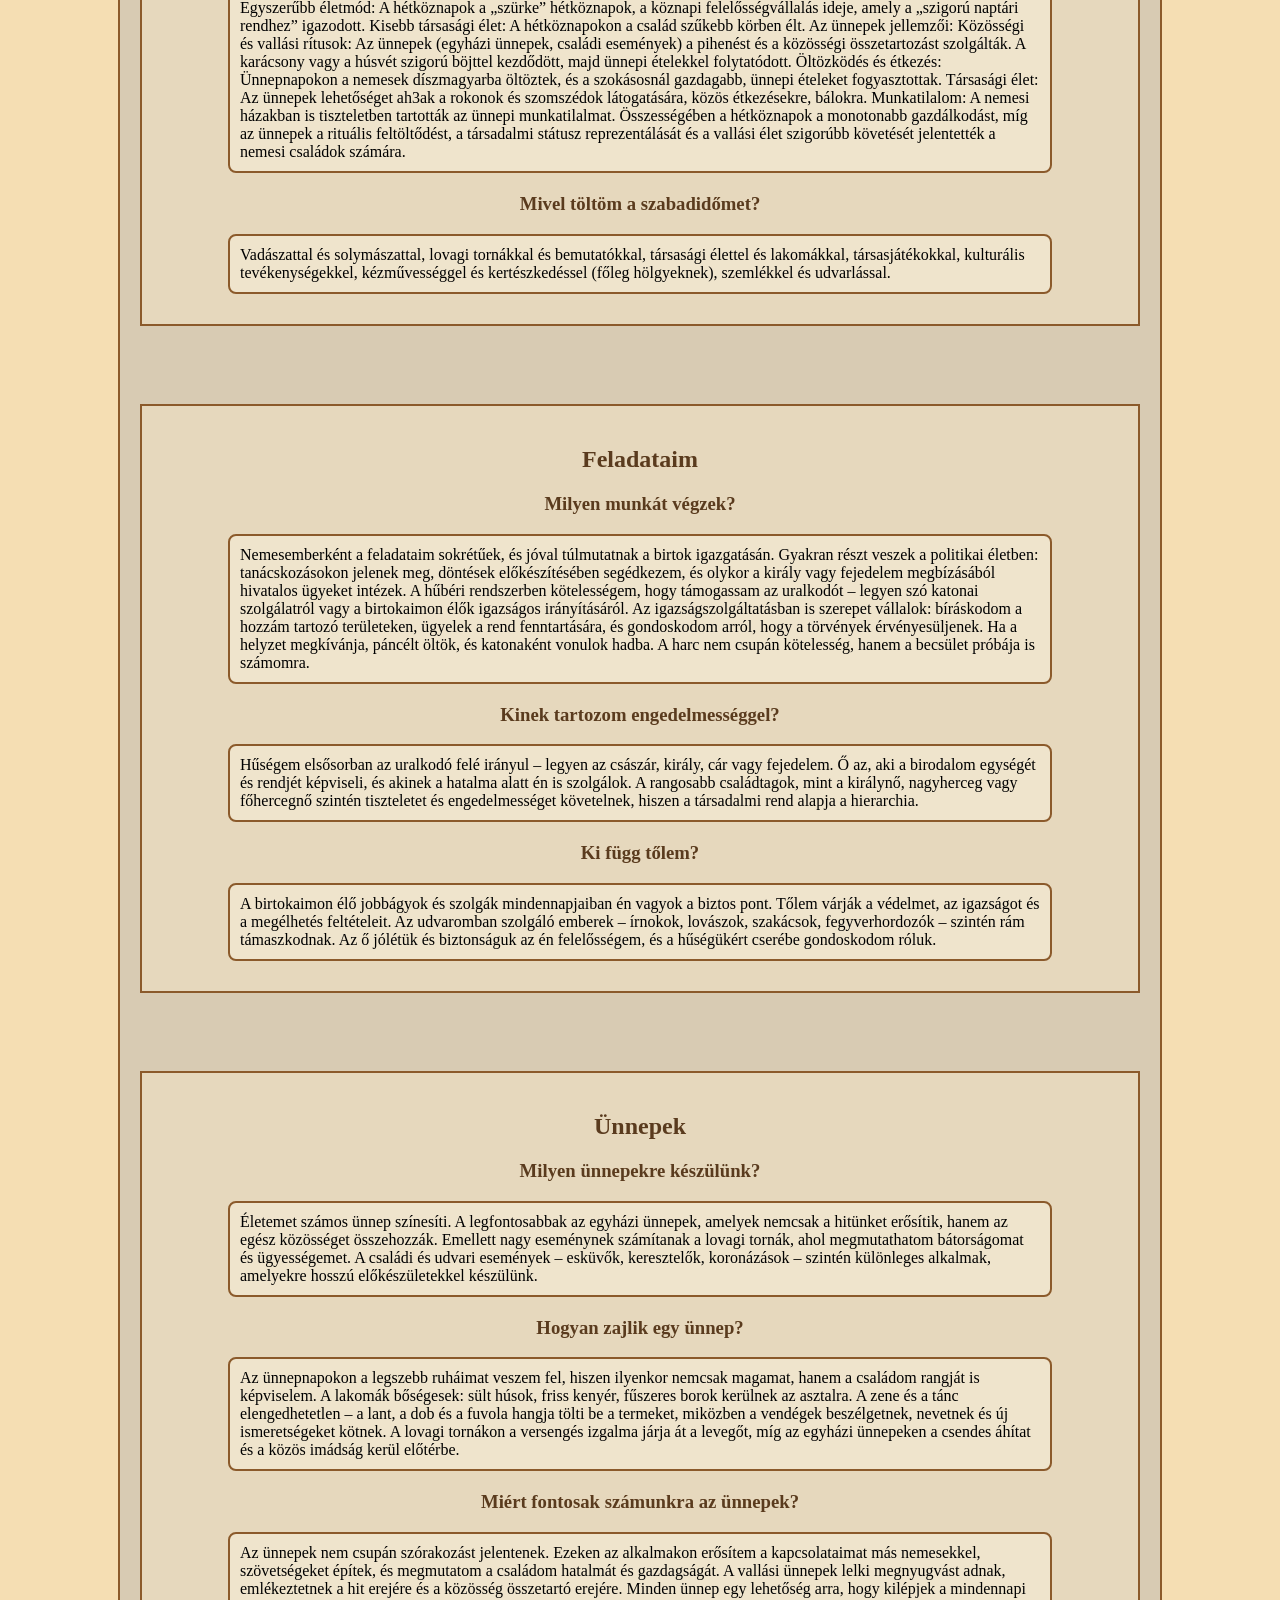
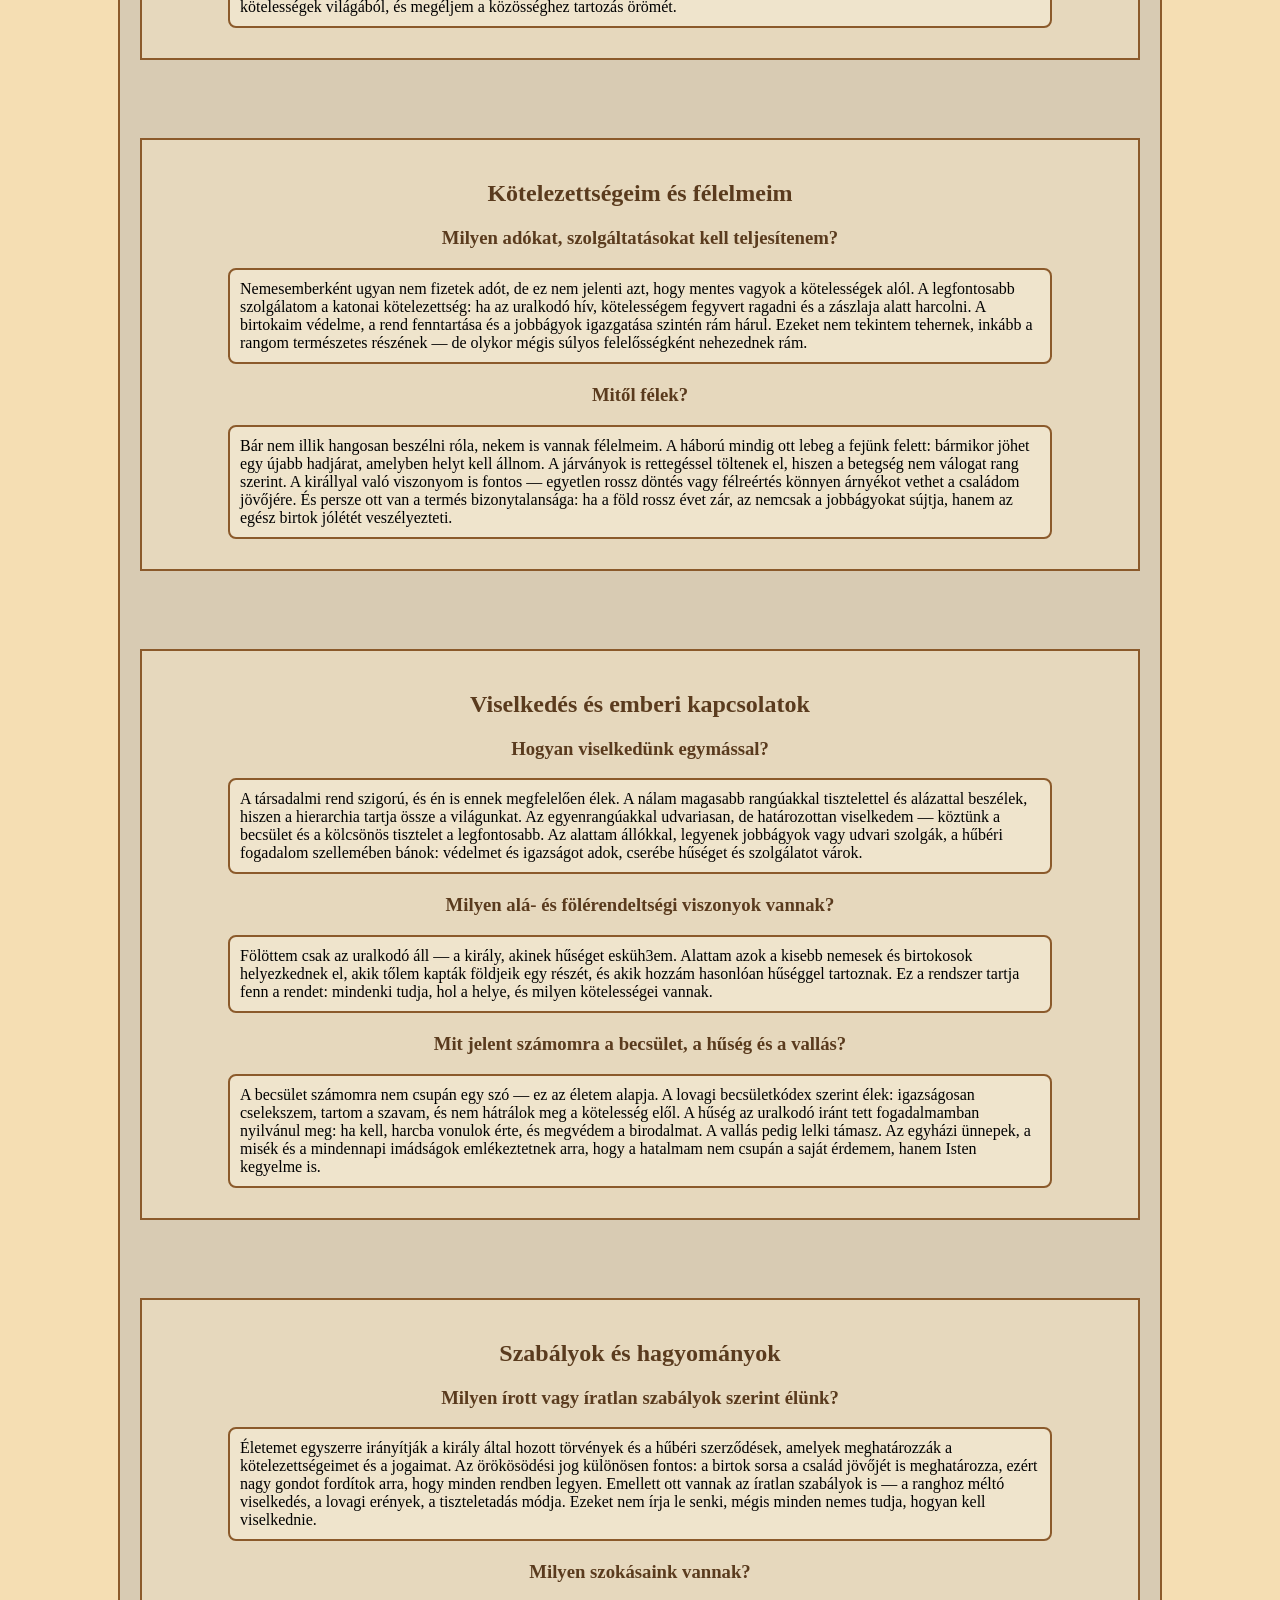
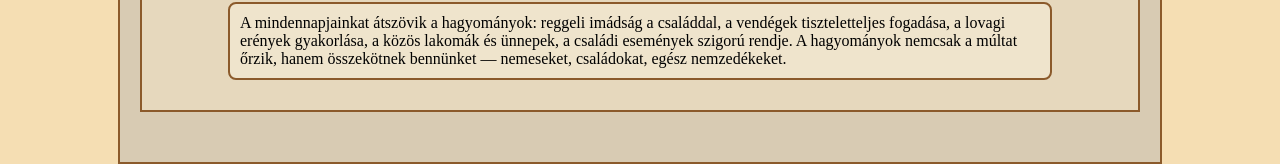
==== commit f1a3ff10: "helyesírás javítása" ====
--- a/html_css/index.html
+++ b/html_css/index.html
@@ -1,227 +1,271 @@
-<!DOCTYPE html>
+<!doctype html>
 <html lang="hu">
-
-<head>
-  <meta charset="UTF-8">
-  <meta name="viewport" content="wih3h=device-wih3h, initial-scale=1.0">
-  <link rel="stylesheet" href="style.css">
-  <meta http-equiv="Content-Type" content="text/html;charset=UTF-8">
-  <title>Nemesek</title>
-</head>
-
-<body>
-  <div class="tarolo">
-    <h1>Nemesek</h1>
-    <div class="container">
-      <div class="box">
-        <a href="idovonal.html">idővonal</a> 
+  <head>
+    <meta charset="UTF-8" />
+    <meta name="viewport" content="wih3h=device-wih3h, initial-scale=1.0" />
+    <link rel="stylesheet" href="style.css" />
+    <meta http-equiv="Content-Type" content="text/html;charset=UTF-8" />
+    <title>Nemesek</title>
+  </head>
+
+  <body>
+    <div class="tarolo">
+      <h1>Nemesek</h1>
+      <div class="container">
+        <div class="box">
+          <a href="idovonal.html">idővonal</a>
         </div>
         <div class="box">
-        <a href="fogalomtar.html">fogalomtár</a>
+          <a href="fogalomtar.html">fogalomtár</a>
+        </div>
+      </div>
+      <div class="oltozkodes">
+        <h2>Jellemző öltözködés</h2>
+        <h3>Mit viselek?</h3>
+        <p>
+          A magas nyakú zekét a derekamhoz szorítottam, hajtásokkal bővítettem
+          lefelé. Az alját szőrme borította. A feszes harisnyanadrágomat a
+          derekamon lévő övhöz erősítettem. A feleségem öltözete magasított
+          derékvonalú felsőruha, szögletes vagy íves kivágással, a fűzős
+          felsőrészhez uszályos szoknyát varratott, harangszoknyát szabatott,
+          hajtásokkal bővítette.
+        </p>
+        <h3>Miből készül a ruhám?</h3>
+        <p>
+          A magas nyakú zekét a derekamhoz szorítottam, hajtásokkal bővítettem
+          lefelé. Az alját szőrme borította. A feszes harisnyanadrágomat a
+          derekamon lévő övhöz erősítettem. A feleségem öltözete magasított
+          derékvonalú felsőruha, szögletes vagy íves kivágással; a fűzős
+          felsőrészhez uszályos szoknyát varratott, harangszoknyát szabatott,
+          hajtásokkal bővítette.
+        </p>
+        <h3>Mit árul el rólam a viseletem?</h3>
+        <p>
+          A viseletem elárulja rólam a rangomat, a vagyonomat és a
+          gazdagságomat, a hovatartozásomat és a családi identitásomat, a
+          kortárs divatot és a kulturális fejlettséget.
+        </p>
+      </div>
+      <br />
+      <div class="kornyezet">
+        <h2>Környezet</h2>
+        <h3>Milyen házban élek?</h3>
+        <p>Nekem két házam van: az egyik egy vár, a másik egy udvarház.</p>
+        <h3>Van udvarom? Földem? Műhelyem? Váram?</h3>
+        <p>
+          A várudvarban lovagi tornák szoktak lenni; ha nem lovagi torna van,
+          akkor a katonáim gyakorolnak/harcolnak egymással. Az udvarházban a
+          családom él, én csak meglátogatni szoktam őket, mert nekem a várban
+          kell lennem, hogyha történik valami rendbontás, akkor ott legyek
+          egyből, és tudjak parancsolgatni.
+        </p>
+      </div>
+      <br />
+      <div class="eletmod">
+        <h2>Életmód</h2>
+
+        <h3>Hogyan telik egy hétköznapom?</h3>
+        <p>
+          Reggel: A reggeli imádság és a tisztálkodás után következett egy
+          bőséges reggeli. Ezután a nemes gyakran találkozott a birtoktisztjével
+          (gazdatiszttel), hogy megbeszéljék a napi teendőket, a terményeket, a
+          jobbágyok munkáját és a terménybeszolgáltatást. Délelőtt: A nemes vagy
+          a birtokán lovagolt körbe ellenőrizni a munkát, vagy – ha vármegyei
+          tisztviselő volt – a megyeházára ment közgyűlésre vagy törvénykezésre.
+          A nemesasszonyok a háztartást irányították, felügyelték a cselédséget
+          és a gyerekek nevelését. Délben: A főétkezés, az ebéd, ami gyakran
+          hosszú és társasági esemény volt, sok hússal és borral. Délután: A
+          délutánok gyakran a szórakozásé voltak. A legnépszerűbb elfoglaltság a
+          vadászat (lovakon, solymászattal), a kocsikázás, a sakkozás, kártyázás
+          vagy a látogatások fogadása/viszonzása. Este: Egy könnyebb vacsora
+          után a nemesek olvasással, zenéléssel, beszélgetéssel vagy
+          levelezéssel töltötték az időt. A napot ismét imádsággal zárták.
+        </p>
+        <h3>Van-e különbség a hétköznap és az ünnep között?</h3>
+        <p>
+          A hétköznapok jellemzői: Munkavégzés és gazdálkodás: Bár a nemesek nem
+          fizikai munkát végeztek, a hétköznapok a birtok irányításával, a
+          gazdasági ügyek intézésével, a jobbágyok felügyeletével és a vármegyei
+          adminisztrációval teltek. Egyszerűbb életmód: A hétköznapok a „szürke”
+          hétköznapok, a köznapi felelősségvállalás ideje, amely a „szigorú
+          naptári rendhez” igazodott. Kisebb társasági élet: A hétköznapokon a
+          család szűkebb körben élt. Az ünnepek jellemzői: Közösségi és vallási
+          rítusok: Az ünnepek (egyházi ünnepek, családi események) a pihenést és
+          a közösségi összetartozást szolgálták. A karácsony vagy a húsvét
+          szigorú böjttel kezdődött, majd ünnepi ételekkel folytatódott.
+          Öltözködés és étkezés: Ünnepnapokon a nemesek díszmagyarba öltöztek,
+          és a szokásosnál gazdagabb, ünnepi ételeket fogyasztottak. Társasági
+          élet: Az ünnepek lehetőséget ah3ak a rokonok és szomszédok
+          látogatására, közös étkezésekre, bálokra. Munkatilalom: A nemesi
+          házakban is tiszteletben tartották az ünnepi munkatilalmat.
+          Összességében a hétköznapok a monotonabb gazdálkodást, míg az ünnepek
+          a rituális feltöltődést, a társadalmi státusz reprezentálását és a
+          vallási élet szigorúbb követését jelentették a nemesi családok
+          számára.
+        </p>
+        <h3>Mivel töltöm a szabadidőmet?</h3>
+        <p>
+          Vadászattal és solymászattal, lovagi tornákkal és bemutatókkal,
+          társasági élettel és lakomákkal, társasjátékokkal, kulturális
+          tevékenységekkel, kézművességgel és kertészkedéssel (főleg
+          hölgyeknek), szemlékkel és udvarlással.
+        </p>
+      </div>
+      <br />
+      <div class="feladatok">
+        <h2>Feladataim</h2>
+
+        <h3>Milyen munkát végzek?</h3>
+        <p>
+          Nemesemberként a feladataim sokrétűek, és jóval túlmutatnak a birtok
+          igazgatásán. Gyakran részt veszek a politikai életben: tanácskozásokon
+          jelenek meg, döntések előkészítésében segédkezem, és olykor a király
+          vagy fejedelem megbízásából hivatalos ügyeket intézek. A hűbéri
+          rendszerben kötelességem, hogy támogassam az uralkodót – legyen szó
+          katonai szolgálatról vagy a birtokaimon élők igazságos irányításáról.
+          Az igazságszolgáltatásban is szerepet vállalok: bíráskodom a hozzám
+          tartozó területeken, ügyelek a rend fenntartására, és gondoskodom
+          arról, hogy a törvények érvényesüljenek. Ha a helyzet megkívánja,
+          páncélt öltök, és katonaként vonulok hadba. A harc nem csupán
+          kötelesség, hanem a becsület próbája is számomra.
+        </p>
+        <h3>Kinek tartozom engedelmességgel?</h3>
+        <p>
+          Hűségem elsősorban az uralkodó felé irányul – legyen az császár,
+          király, cár vagy fejedelem. Ő az, aki a birodalom egységét és rendjét
+          képviseli, és akinek a hatalma alatt én is szolgálok. A rangosabb
+          családtagok, mint a királynő, nagyherceg vagy főhercegnő szintén
+          tiszteletet és engedelmességet követelnek, hiszen a társadalmi rend
+          alapja a hierarchia.
+        </p>
+        <h3>Ki függ tőlem?</h3>
+        <p>
+          A birtokaimon élő jobbágyok és szolgák mindennapjaiban én vagyok a
+          biztos pont. Tőlem várják a védelmet, az igazságot és a megélhetés
+          feltételeit. Az udvaromban szolgáló emberek – írnokok, lovászok,
+          szakácsok, fegyverhordozók – szintén rám támaszkodnak. Az ő jólétük és
+          biztonságuk az én felelősségem, és a hűségükért cserébe gondoskodom
+          róluk.
+        </p>
+      </div>
+      <br />
+      <div class="unnepek">
+        <h2>Ünnepek</h2>
+
+        <h3>Milyen ünnepekre készülünk?</h3>
+        <p>
+          Életemet számos ünnep színesíti. A legfontosabbak az egyházi ünnepek,
+          amelyek nemcsak a hitünket erősítik, hanem az egész közösséget
+          összehozzák. Emellett nagy eseménynek számítanak a lovagi tornák, ahol
+          megmutathatom bátorságomat és ügyességemet. A családi és udvari
+          események – esküvők, keresztelők, koronázások – szintén különleges
+          alkalmak, amelyekre hosszú előkészületekkel készülünk.
+        </p>
+        <h3>Hogyan zajlik egy ünnep?</h3>
+        <p>
+          Az ünnepnapokon a legszebb ruháimat veszem fel, hiszen ilyenkor
+          nemcsak magamat, hanem a családom rangját is képviselem. A lakomák
+          bőségesek: sült húsok, friss kenyér, fűszeres borok kerülnek az
+          asztalra. A zene és a tánc elengedhetetlen – a lant, a dob és a fuvola
+          hangja tölti be a termeket, miközben a vendégek beszélgetnek, nevetnek
+          és új ismeretségeket kötnek. A lovagi tornákon a versengés izgalma
+          járja át a levegőt, míg az egyházi ünnepeken a csendes áhítat és a
+          közös imádság kerül előtérbe.
+        </p>
+        <h3>Miért fontosak számunkra az ünnepek?</h3>
+        <p>
+          Az ünnepek nem csupán szórakozást jelentenek. Ezeken az alkalmakon
+          erősítem a kapcsolataimat más nemesekkel, szövetségeket építek, és
+          megmutatom a családom hatalmát és gazdagságát. A vallási ünnepek lelki
+          megnyugvást adnak, emlékeztetnek a hit erejére és a közösség
+          összetartó erejére. Minden ünnep egy lehetőség arra, hogy kilépjek a
+          mindennapi kötelességek világából, és megéljem a közösséghez tartozás
+          örömét.
+        </p>
+      </div>
+      <br />
+      <div class="felelmek">
+        <h2>Kötelezettségeim és félelmeim</h2>
+
+        <h3>Milyen adókat, szolgáltatásokat kell teljesítenem?</h3>
+        <p>
+          Nemesemberként ugyan nem fizetek adót, de ez nem jelenti azt, hogy
+          mentes vagyok a kötelességek alól. A legfontosabb szolgálatom a
+          katonai kötelezettség: ha az uralkodó hív, kötelességem fegyvert
+          ragadni és a zászlaja alatt harcolni. A birtokaim védelme, a rend
+          fenntartása és a jobbágyok igazgatása szintén rám hárul. Ezeket nem
+          tekintem tehernek, inkább a rangom természetes részének — de olykor
+          mégis súlyos felelősségként nehezednek rám.
+        </p>
+        <h3>Mitől félek?</h3>
+        <p>
+          Bár nem illik hangosan beszélni róla, nekem is vannak félelmeim. A
+          háború mindig ott lebeg a fejünk felett: bármikor jöhet egy újabb
+          hadjárat, amelyben helyt kell állnom. A járványok is rettegéssel
+          töltenek el, hiszen a betegség nem válogat rang szerint. A királlyal
+          való viszonyom is fontos — egyetlen rossz döntés vagy félreértés
+          könnyen árnyékot vethet a családom jövőjére. És persze ott van a
+          termés bizonytalansága: ha a föld rossz évet zár, az nemcsak a
+          jobbágyokat sújtja, hanem az egész birtok jólétét veszélyezteti.
+        </p>
+      </div>
+      <br />
+      <div class="viselkedes">
+        <h2>Viselkedés és emberi kapcsolatok</h2>
+
+        <h3>Hogyan viselkedünk egymással?</h3>
+        <p>
+          A társadalmi rend szigorú, és én is ennek megfelelően élek. A nálam
+          magasabb rangúakkal tisztelettel és alázattal beszélek, hiszen a
+          hierarchia tartja össze a világunkat. Az egyenrangúakkal udvariasan,
+          de határozottan viselkedem — köztünk a becsület és a kölcsönös
+          tisztelet a legfontosabb. Az alattam állókkal, legyenek jobbágyok vagy
+          udvari szolgák, a hűbéri fogadalom szellemében bánok: védelmet és
+          igazságot adok, cserébe hűséget és szolgálatot várok.
+        </p>
+        <h3>Milyen alá- és fölérendeltségi viszonyok vannak?</h3>
+        <p>
+          Fölöttem csak az uralkodó áll — a király, akinek hűséget esküh3em.
+          Alattam azok a kisebb nemesek és birtokosok helyezkednek el, akik
+          tőlem kapták földjeik egy részét, és akik hozzám hasonlóan hűséggel
+          tartoznak. Ez a rendszer tartja fenn a rendet: mindenki tudja, hol a
+          helye, és milyen kötelességei vannak.
+        </p>
+        <h3>Mit jelent számomra a becsület, a hűség és a vallás?</h3>
+        <p>
+          A becsület számomra nem csupán egy szó — ez az életem alapja. A lovagi
+          becsületkódex szerint élek: igazságosan cselekszem, tartom a szavam,
+          és nem hátrálok meg a kötelesség elől. A hűség az uralkodó iránt tett
+          fogadalmamban nyilvánul meg: ha kell, harcba vonulok érte, és megvédem
+          a birodalmat. A vallás pedig lelki támasz. Az egyházi ünnepek, a misék
+          és a mindennapi imádságok emlékeztetnek arra, hogy a hatalmam nem
+          csupán a saját érdemem, hanem Isten kegyelme is.
+        </p>
+      </div>
+      <br />
+      <div class="szabalyok">
+        <h2>Szabályok és hagyományok</h2>
+
+        <h3>Milyen írott vagy íratlan szabályok szerint élünk?</h3>
+        <p>
+          Életemet egyszerre irányítják a király által hozott törvények és a
+          hűbéri szerződések, amelyek meghatározzák a kötelezettségeimet és a
+          jogaimat. Az örökösödési jog különösen fontos: a birtok sorsa a család
+          jövőjét is meghatározza, ezért nagy gondot fordítok arra, hogy minden
+          rendben legyen. Emellett ott vannak az íratlan szabályok is — a
+          ranghoz méltó viselkedés, a lovagi erények, a tiszteletadás módja.
+          Ezeket nem írja le senki, mégis minden nemes tudja, hogyan kell
+          viselkednie.
+        </p>
+        <h3>Milyen szokásaink vannak?</h3>
+        <p>
+          A mindennapjainkat átszövik a hagyományok: reggeli imádság a családdal,
+          a vendégek tiszteletteljes fogadása, a lovagi erények gyakorlása, a
+          közös lakomák és ünnepek, a családi események szigorú rendje. A
+          hagyományok nemcsak a múltat őrzik, hanem összekötnek bennünket —
+          nemeseket, családokat, egész nemzedékeket.
+        </p>
       </div>
     </div>
-    <div class="oltozkodes">
-      <h2>Jellemző öltözködés</h2>
-      <h3>Mit viselek?</h3>
-      <p>A magas nyakú zekét a derekamhoz szorítottam, hajtásokkal bővítettem lefelé. Az alját szőrme borította. A
-        feszes
-        harisnyanadrágomat a derekamon lévő övhöz erősítettem.
-        A feleségem öltözete magasított derékvonalú felsőruha, szögletes vagy íves kivágással, a fűzős felsőrészhez
-        uszályos szoknyát varratott, harangszoknyát szabatott, hajtásokkal bővítette.</p>
-      <h3>Miből készül a ruhám?</h3>
-      <p>A magas nyakú zekét a derekamhoz szorítottam, hajtásokkal bővítettem lefelé. Az alját szőrme borította. A
-        feszes
-        harisnyanadrágomat a derekamon lévő övhöz erősítettem.
-        A feleségem öltözete magasított derékvonalú felsőruha, szögletes vagy íves kivágással; a fűzős felsőrészhez
-        uszályos szoknyát varratott, harangszoknyát szabatott, hajtásokkal bővítette.</p>
-      <h3>Mit árul el rólam a viseletem?</h3>
-      <p>A viseletem elárulja rólam a rangomat, a vagyonomat és a gazdagságomat, a hovatartozásomat és a családi
-        identitásomat, a kortárs divatot és a kulturális fejlettséget.</p>
-    </div>
-    <br>
-    <div class="kornyezet">
-      <h2>Környezet</h2>
-      <h3>Milyen házban élek?</h3>
-      <p>ekem két házam van: az egyik egy vár, a másik egy udvarház.</p>
-      <h3>Van udvarom? Földem? Műhelyem? Váram?</h3>
-      <p>A várudvarban lovagi tornák szoktak lenni; ha nem lovagi torna van, akkor a katonáim gyakorolnak/harcolnak
-        egymással.
-        Az udvarházban a családom él, én csak meglátogatni szoktam őket, mert nekem a várban kell lennem, hogyha
-        történik
-        valami rendbontás, akkor ott legyek egyből, és tudjak parancsolgatni.</p>
-    </div>
-    <br>
-    <div class="eletmod">
-      <h2>Életmód</h2>
-
-      <h3>Hogyan telik egy hétköznapom?</h3>
-      <p>Reggel: A reggeli imádság és a tisztálkodás után következett egy bőséges reggeli. Ezután a nemes gyakran
-        találkozott a birtoktisztjével (gazdatiszttel), hogy megbeszéljék a napi teendőket, a terményeket, a jobbágyok
-        munkáját és a terménybeszolgáltatást.
-        Délelőtt: A nemes vagy a birtokán lovagolt körbe ellenőrizni a munkát, vagy – ha vármegyei tisztviselő volt – a
-        megyeházára ment közgyűlésre vagy törvénykezésre. A nemesasszonyok a háztartást irányították, felügyelték a
-        cselédséget és a gyerekek nevelését.
-        Délben: A főétkezés, az ebéd, ami gyakran hosszú és társasági esemény volt, sok hússal és borral.
-        Délután: A délutánok gyakran a szórakozásé voltak. A legnépszerűbb elfoglaltság a vadászat (lovakon,
-        solymászattal), a kocsikázás, a sakkozás, kártyázás vagy a látogatások fogadása/viszonzása.
-        Este: Egy könnyebb vacsora után a nemesek olvasással, zenéléssel, beszélgetéssel vagy levelezéssel töltötték az
-        időt. A napot ismét imádsággal zárták.</p>
-      <h3>Van-e különbség a hétköznap és az ünnep között?</h3>
-      <p>A hétköznapok jellemzői:
-        Munkavégzés és gazdálkodás: Bár a nemesek nem fizikai munkát végeztek, a hétköznapok a birtok irányításával, a
-        gazdasági ügyek intézésével, a jobbágyok felügyeletével és a vármegyei adminisztrációval teltek.
-        Egyszerűbb életmód: A hétköznapok a „szürke” hétköznapok, a köznapi felelősségvállalás ideje, amely a „szigorú
-        naptári rendhez” igazodott.
-        Kisebb társasági élet: A hétköznapokon a család szűkebb körben élt.
-        Az ünnepek jellemzői:
-        Közösségi és vallási rítusok: Az ünnepek (egyházi ünnepek, családi események) a pihenést és a közösségi
-        összetartozást szolgálták. A karácsony vagy a húsvét szigorú böjttel kezdődött, majd ünnepi ételekkel
-        folytatódott.
-        Öltözködés és étkezés: Ünnepnapokon a nemesek díszmagyarba öltöztek, és a szokásosnál gazdagabb, ünnepi ételeket
-        fogyasztottak.
-        Társasági élet: Az ünnepek lehetőséget ah3ak a rokonok és szomszédok látogatására, közös étkezésekre, bálokra.
-        Munkatilalom: A nemesi házakban is tiszteletben tartották az ünnepi munkatilalmat.
-        Összességében a hétköznapok a monotonabb gazdálkodást, míg az ünnepek a rituális feltöltődést, a társadalmi
-        státusz reprezentálását és a vallási élet szigorúbb követését jelentették a nemesi családok számára.</p>
-      <h3>Mivel töltöm a szabadidőmet?</h3>
-      <p>Vadászattal és solymászattal, lovagi tornákkal és bemutatókkal, társasági élettel és lakomákkal,
-        társasjátékokkal, kulturális tevékenységekkel, kézművességgel és kertészkedéssel (főleg hölgyeknek), szemlékkel
-        és
-        udvarlással.</p>
-    </div>
-    <br>
-    <div class="feladatok">
-      <h2>Feladataim</h2>
-
-      <h3>Milyen munkát végzek?</h3>
-      <p>Nemesemberként a feladataim sokrétűek, és jóval túlmutatnak a birtok igazgatásán. Gyakran részt veszek a
-        politikai életben: tanácskozásokon jelenek meg,
-        döntések előkészítésében segédkezem, és olykor a király vagy fejedelem megbízásából hivatalos ügyeket intézek.
-        A hűbéri rendszerben kötelességem, hogy támogassam az uralkodót – legyen szó katonai szolgálatról vagy a
-        birtokaimon élők igazságos irányításáról.
-        Az igazságszolgáltatásban is szerepet vállalok: bíráskodom a hozzám tartozó területeken, ügyelek a rend
-        fenntartására, és gondoskodom arról, hogy a törvények érvényesüljenek.
-        Ha a helyzet megkívánja, páncélt öltök, és katonaként vonulok hadba. A harc nem csupán kötelesség, hanem a
-        becsület próbája is számomra.
-      </p>
-      <h3>Kinek tartozom engedelmességgel?</h3>
-      <p>Hűségem elsősorban az uralkodó felé irányul – legyen az császár, király, cár vagy fejedelem. Ő az, aki a
-        birodalom egységét és rendjét képviseli,
-        és akinek a hatalma alatt én is szolgálok.
-        A rangosabb csaláh3agok, mint a királynő, nagyherceg vagy főhercegnő szintén tiszteletet és engedelmességet
-        követelnek, hiszen a társadalmi rend alapja a hierarchia.
-      </p>
-      <h3>Ki függ tőlem?</h3>
-      <p>A birtokaimon élő jobbágyok és szolgák mindennapjaiban én vagyok a biztos pont. Tőlem várják a védelmet, az
-        igazságot és a megélhetés feltételeit.
-        Az udvaromban szolgáló emberek – írnokok, lovászok, szakácsok, fegyverhordozók – szintén rám támaszkodnak. Az ő
-        jólétük és biztonságuk
-        az én felelősségem, és a hűségükért cserébe gondoskodom róluk.</p>
-    </div>
-    <br>
-    <div class="unnepek">
-      <h2>Ünnepek</h2>
-
-      <h3>Milyen ünnepekre készülünk?</h3>
-      <p>Életemet számos ünnep színesíti. A legfontosabbak az egyházi ünnepek, amelyek nemcsak a hitünket erősítik,
-        hanem
-        az egész közösséget összehozzák.
-        Emellett nagy eseménynek számítanak a lovagi tornák, ahol megmutathatom bátorságomat és ügyességemet.
-        A családi és udvari események – esküvők, keresztelők, koronázások – szintén különleges alkalmak, amelyekre
-        hosszú
-        előkészületekkel készülünk.</p>
-      <h3>Hogyan zajlik egy ünnep?</h3>
-      <p>Az ünnepnapokon a legszebb ruháimat veszem fel, hiszen ilyenkor nemcsak magamat, hanem a családom rangját is
-        képviselem.
-        A lakomák bőségesek: sült húsok, friss kenyér, fűszeres borok kerülnek az asztalra. A zene és a tánc
-        elengedhetetlen – a lant, a dob és a fuvola hangja
-        tölti be a termeket, miközben a vendégek beszélgetnek, nevetnek és új ismeretségeket kötnek.
-        A lovagi tornákon a versengés izgalma járja át a levegőt, míg az egyházi ünnepeken a csendes áhítat és a közös
-        imádság kerül előtérbe.</p>
-      <h3>Miért fontosak számunkra az ünnepek?</h3>
-      <p>Az ünnepek nem csupán szórakozást jelentenek. Ezeken az alkalmakon erősítem a kapcsolataimat más nemesekkel,
-        szövetségeket építek, és megmutatom a családom hatalmát és gazdagságát.
-        A vallási ünnepek lelki megnyugvást adnak, emlékeztetnek a hit erejére és a közösség összetartó erejére.
-        Minden ünnep egy lehetőség arra, hogy kilépjek a mindennapi kötelességek világából, és megéljem a közösséghez
-        tartozás örömét.</p>
-    </div>
-    <br>
-    <div class="felelmek">
-      <h2>Kötelezettségeim és félelmeim</h2>
-
-      <h3>Milyen adókat, szolgáltatásokat kell teljesítenem?</h3>
-      <p>Nemesemberként ugyan nem fizetek adót, de ez nem jelenti azt, hogy mentes vagyok a kötelességek alól. A
-        legfontosabb szolgálatom a katonai kötelezettség: ha az uralkodó hív, kötelességem fegyvert ragadni és a
-        zászlaja
-        alatt harcolni.
-        A birtokaim védelme, a rend fenntartása és a jobbágyok igazgatása szintén rám hárul. Ezeket nem tekintem
-        tehernek,
-        inkább a rangom természetes részének — de olykor mégis súlyos felelősségként nehezednek rám.</p>
-      <h3>Mitől félek?</h3>
-      <p>Bár nem illik hangosan beszélni róla, nekem is vannak félelmeim.
-        A háború mindig ott lebeg a fejünk felett: bármikor jöhet egy újabb hadjárat, amelyben helyt kell állnom. A
-        járványok is rettegéssel töltenek el, hiszen a betegség nem válogat rang szerint.
-        A királlyal való viszonyom is fontos — egyetlen rossz döntés vagy félreértés könnyen árnyékot vethet a családom
-        jövőjére.
-        És persze ott van a termés bizonytalansága: ha a föld rossz évet zár, az nemcsak a jobbágyokat sújtja, hanem az
-        egész birtok jólétét veszélyezteti.</p>
-    </div>
-    <br>
-    <div class="viselkedes">
-      <h2>Viselkedés és emberi kapcsolatok</h2>
-
-      <h3>Hogyan viselkedünk egymással?</h3>
-      <p>A társadalmi rend szigorú, és én is ennek megfelelően élek.
-        A nálam magasabb rangúakkal tisztelettel és alázattal beszélek, hiszen a hierarchia tartja össze a világunkat.
-        Az
-        egyenrangúakkal udvariasan, de határozottan viselkedem — köztünk a becsület és a kölcsönös tisztelet a
-        legfontosabb.
-        Az alattam állókkal, legyenek jobbágyok vagy udvari szolgák, a hűbéri fogadalom szellemében bánok: védelmet és
-        igazságot adok, cserébe hűséget és szolgálatot várok.
-      </p>
-      <h3>Milyen alá- és fölérendeltségi viszonyok vannak?</h3>
-      <p>Fölöttem csak az uralkodó áll — a király, akinek hűséget esküh3em.
-        Alattam azok a kisebb nemesek és birtokosok helyezkednek el, akik tőlem kapták földjeik egy részét, és akik
-        hozzám
-        hasonlóan hűséggel tartoznak.
-        Ez a rendszer tartja fenn a rendet: mindenki tudja, hol a helye, és milyen kötelességei vannak.</p>
-      <h3>Mit jelent számomra a becsület, a hűség és a vallás?</h3>
-      <p>A becsület számomra nem csupán egy szó — ez az életem alapja. A lovagi becsületkódex szerint élek: igazságosan
-        cselekszem, tartom a szavam, és nem hátrálok meg a kötelesség elől.
-        A hűség az uralkodó iránt tett fogadalmamban nyilvánul meg: ha kell, harcba vonulok érte, és megvédem a
-        birodalmat.
-        A vallás pedig lelki támasz. Az egyházi ünnepek, a misék és a mindennapi imádságok emlékeztetnek arra, hogy a
-        hatalmam nem csupán a saját érdemem, hanem Isten kegyelme is.</p>
-    </div>
-    <br>
-    <div class="szabalyok">
-      <h2>Szabályok és hagyományok</h2>
-
-      <h3>Milyen írott vagy íratlan szabályok szerint élünk?</h3>
-      <p>Életemet egyszerre irányítják a király által hozott törvények és a hűbéri szerződések, amelyek meghatározzák a
-        kötelezettségeimet és a jogaimat.
-        Az örökösödési jog különösen fontos: a birtok sorsa a család jövőjét is meghatározza, ezért nagy gondot fordítok
-        arra, hogy minden rendben legyen.
-        Emellett ott vannak az íratlan szabályok is — a ranghoz méltó viselkedés, a lovagi erények, a tiszteletadás
-        módja.
-        Ezeket nem írja le senki, mégis minden nemes tudja, hogyan kell viselkednie.</p>
-      <h3>Milyen szokásaink vannak?</h3>
-      <p>A mindennapjainkat átszövik a hagyományok:
-
-        reggeli imádság a csalápal,
-
-        a vendégek tiszteletteljes fogadása,
-
-        a lovagi erények gyakorlása,
-
-        a közös lakomák és ünnepek,
-
-        a családi események szigorú rendje.
-
-        A hagyományok nemcsak a múltat őrzik, hanem összekötnek bennünket — nemeseket, családokat, egész nemzedékeket.
-      </p>
-    </div>
-  </div>
-</body>
-
-</html>+  </body>
+</html>
--- a/html_css/style.css
+++ b/html_css/style.css
@@ -1,4 +1,3 @@
-
 body {
     margin: 0;
     font-family: Georgia, serif;
@@ -8,22 +7,23 @@
 
 /* A linkek közötti tér */
 a {
-  margin-right: 20pt;
+    margin-right: 20pt;
 }
 
 /* A két doboz egymás mellé rendezése */
 .container {
-  display: grid;
-  gap: 20pt;
-  grid-template-columns: 1fr 1fr; /* a dobozok közötti tér */
+    display: grid;
+    gap: 20pt;
+    grid-template-columns: 1fr 1fr;
+    /* a dobozok közötti tér */
 }
 
 /* Doboz stílus (opcionális) */
 .box {
-  padding: 10pt;
-  border: 1px solid #aaa;
-  background: #e6d8bd ;
-  border-radius: 15px;
+    padding: 10pt;
+    border: 1px solid #aaa;
+    background: #e6d8bd;
+    border-radius: 15px;
 }
 
 
@@ -36,13 +36,22 @@
     border: 2px solid #8b5a2b;
 }
 
-h1, h2, h3 {
+h1,
+h2,
+h3 {
     font-family: Georgia, serif;
     color: #5a3b1e;
     margin-top: 20px;
 }
 
-.oltozkodes, .kornyezet, .eletmod, .feladatok, .unnepek, .felelmek, .viselkedes, .szabalyok {
+.oltozkodes,
+.kornyezet,
+.eletmod,
+.feladatok,
+.unnepek,
+.felelmek,
+.viselkedes,
+.szabalyok {
     border: 2px solid #8b5a2b;
     padding: 20px;
     margin: 30px 0;
@@ -59,7 +68,8 @@
     text-align: left;
 }
 
-a, .datum {
+a,
+.datum {
     text-decoration: none;
     color: black;
 }
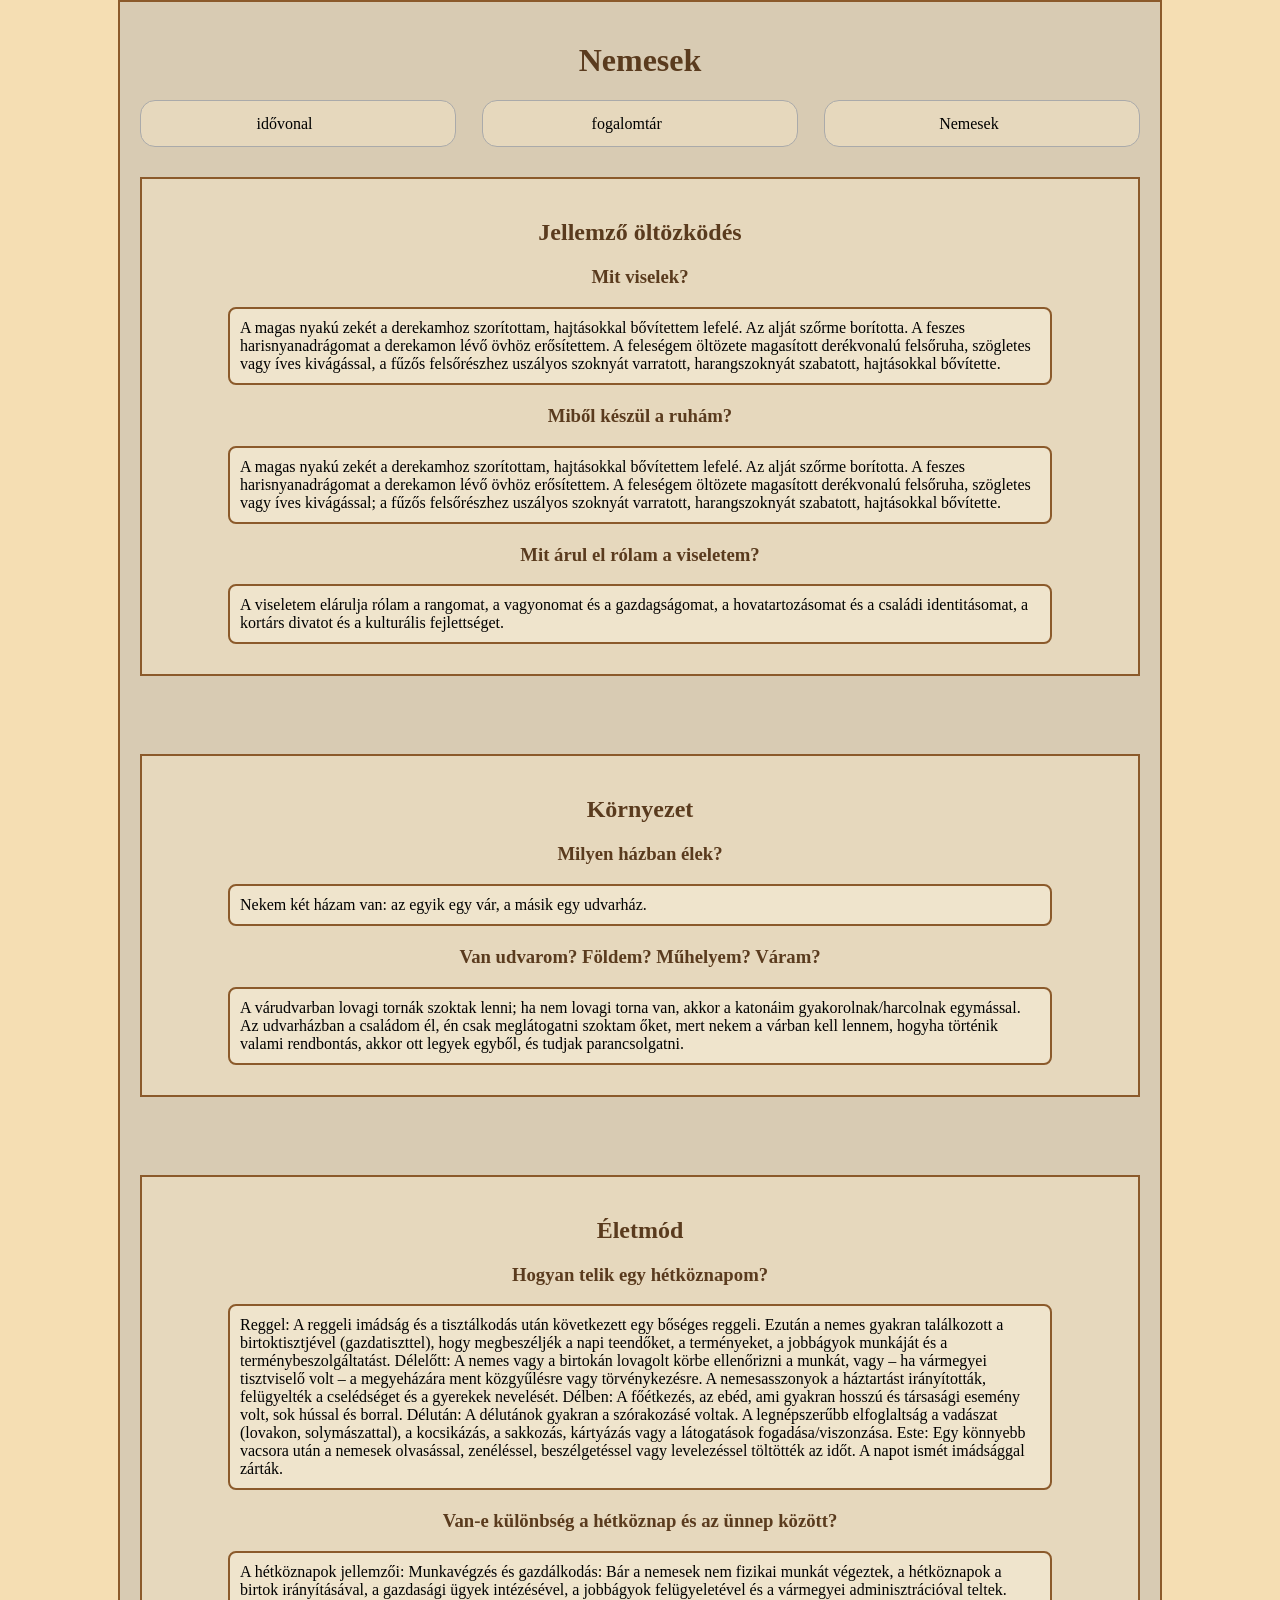
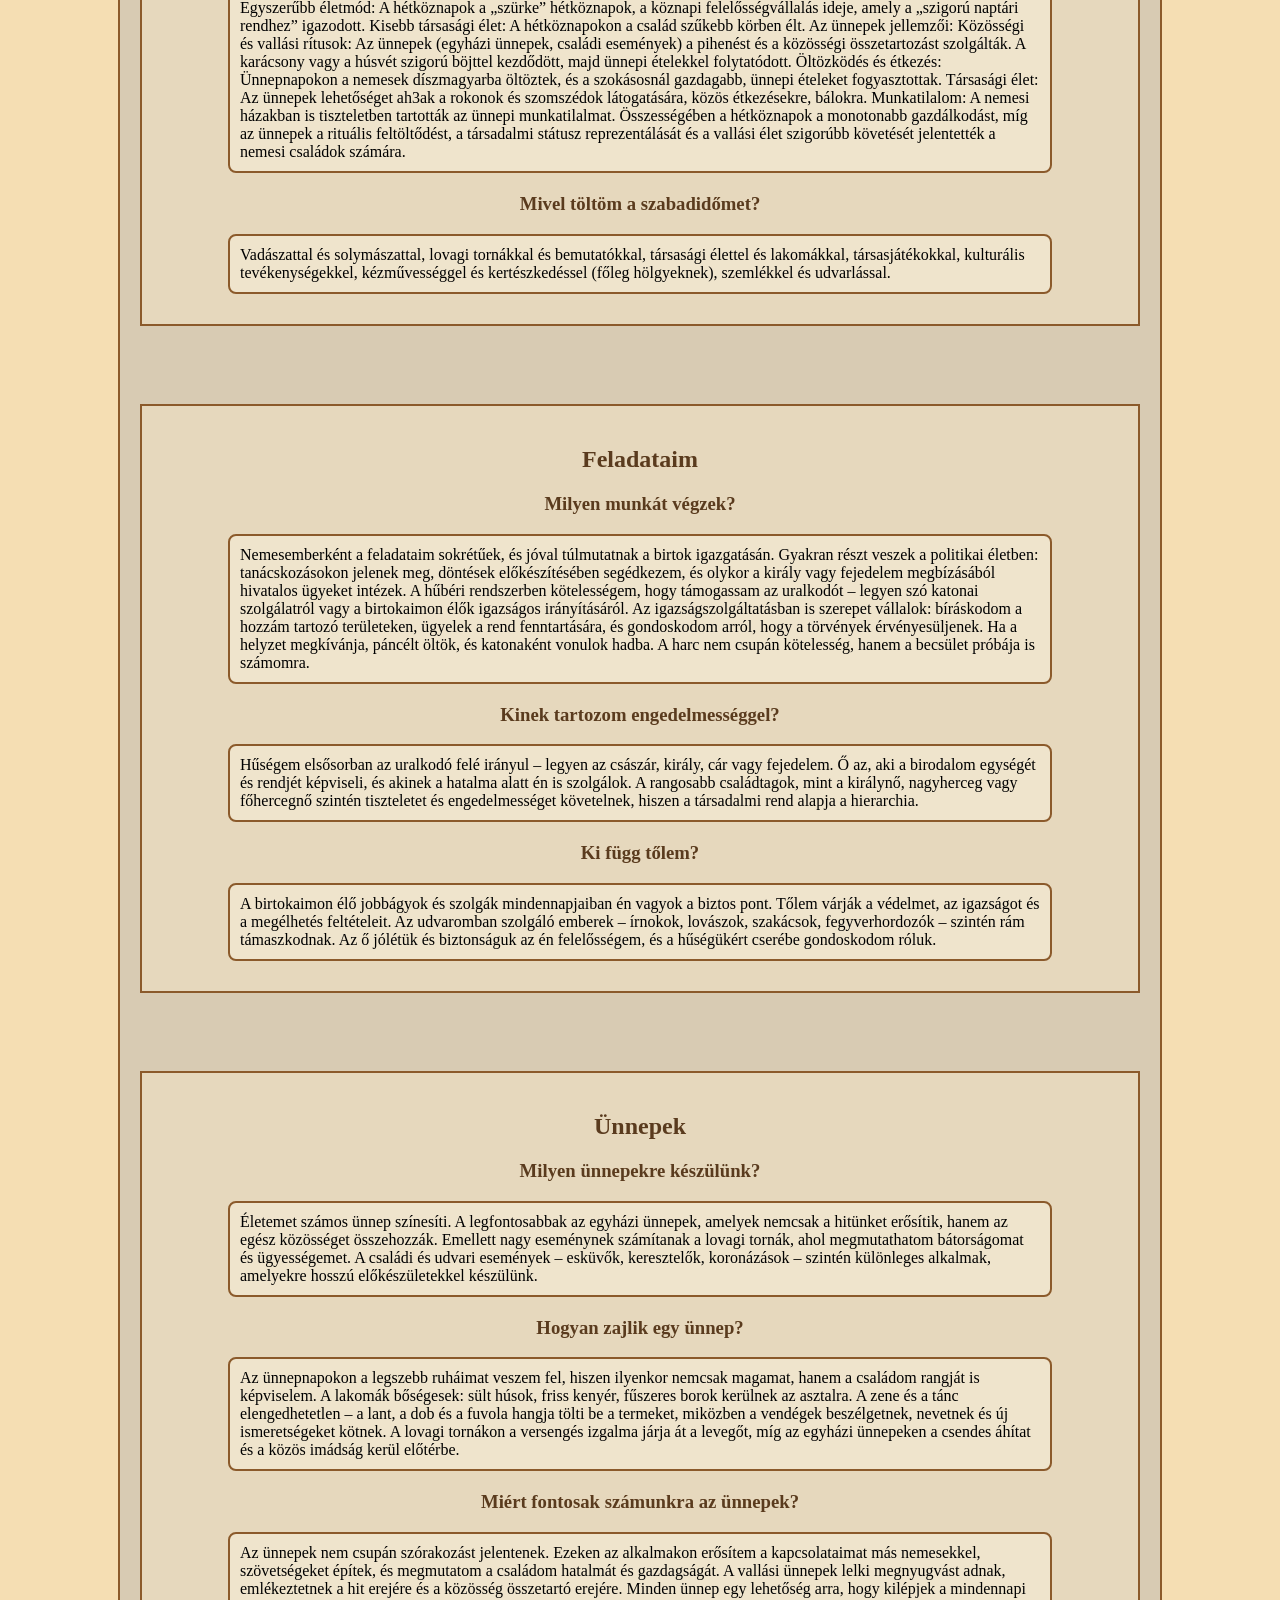
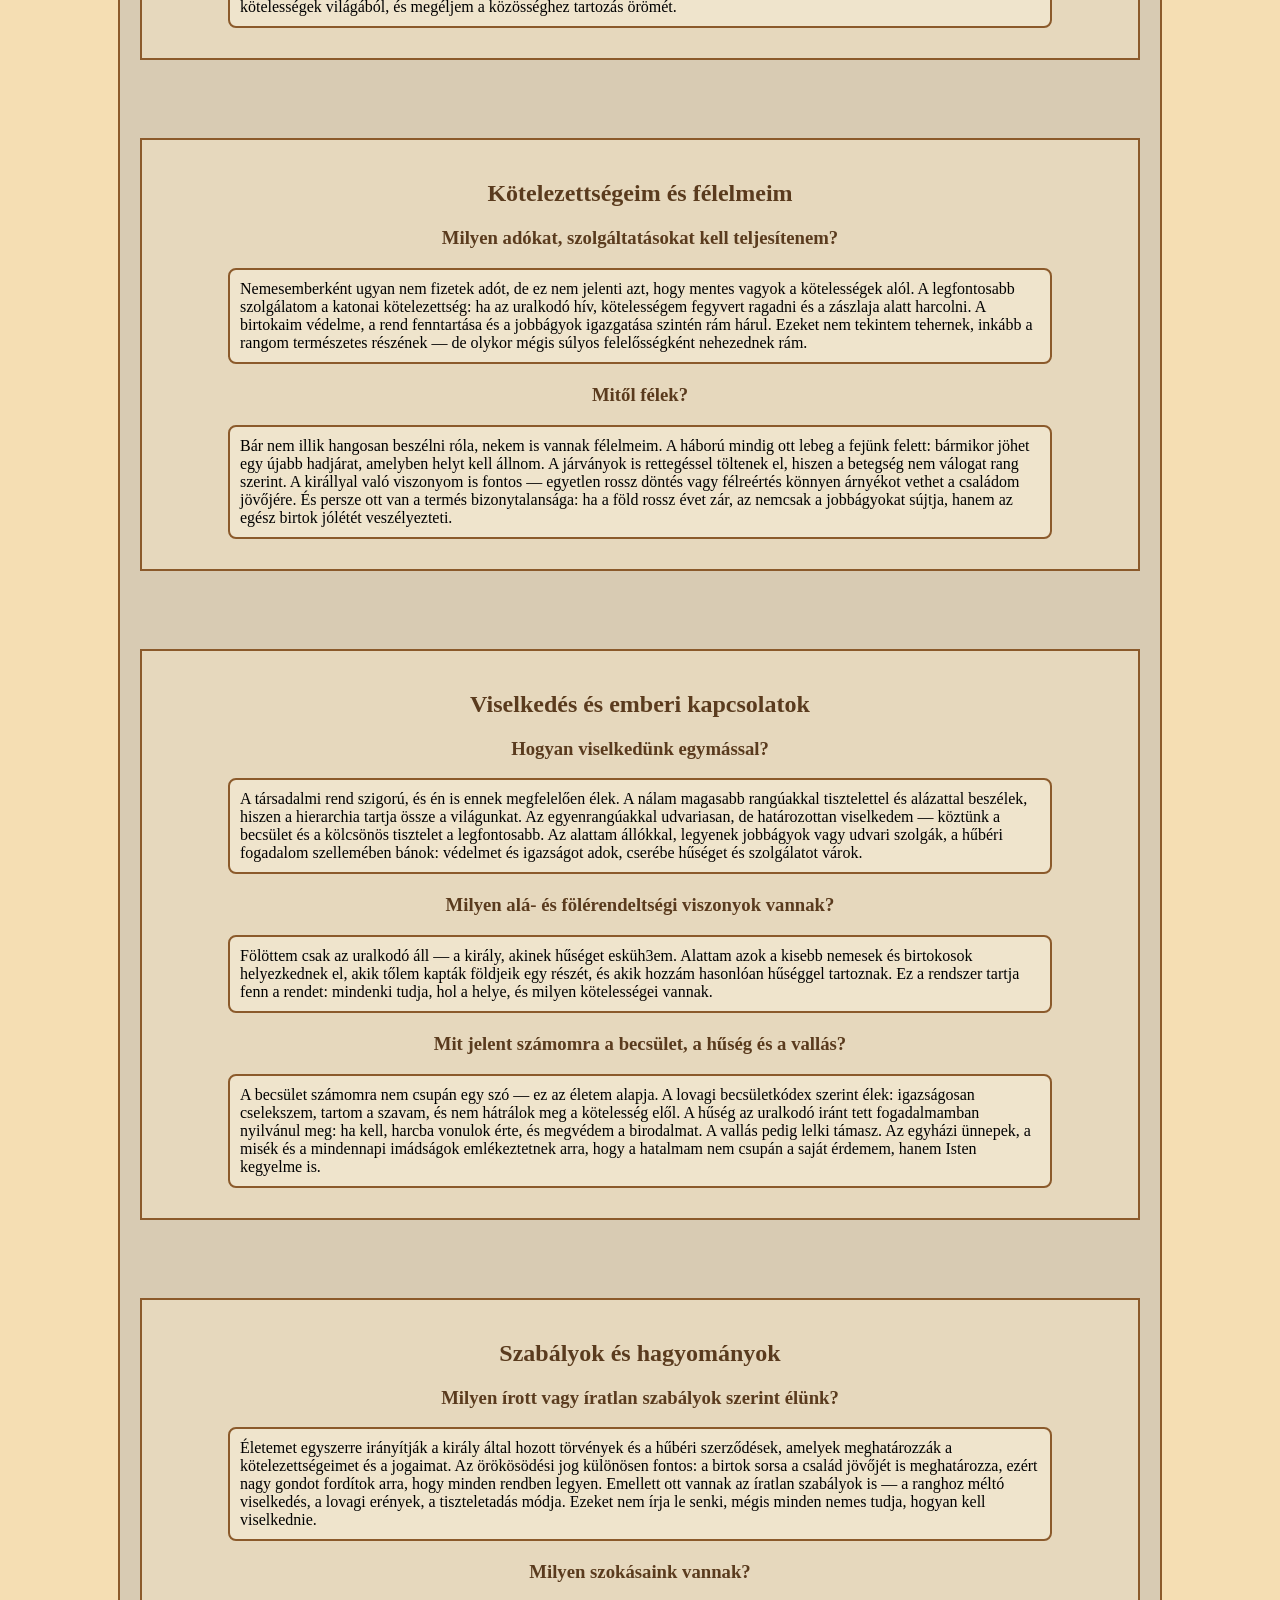
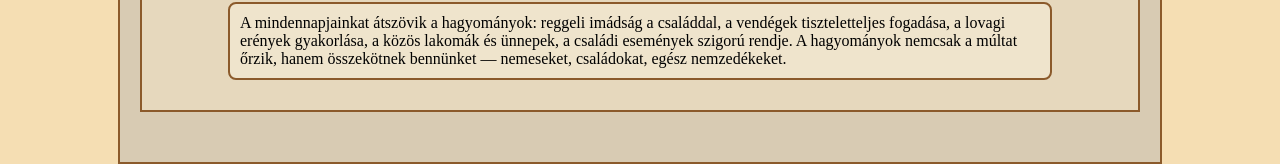
==== commit cc0e3c3a: "3 link" ====
--- a/html_css/index.html
+++ b/html_css/index.html
@@ -17,6 +17,9 @@
         </div>
         <div class="box">
           <a href="fogalomtar.html">fogalomtár</a>
+        </div>
+        <div class="box">
+          <a href="index.html">Nemesek</a>
         </div>
       </div>
       <div class="oltozkodes">
--- a/html_css/style.css
+++ b/html_css/style.css
@@ -5,20 +5,16 @@
     text-align: center;
 }
 
-/* A linkek közötti tér */
 a {
     margin-right: 20pt;
 }
 
-/* A két doboz egymás mellé rendezése */
 .container {
     display: grid;
     gap: 20pt;
-    grid-template-columns: 1fr 1fr;
-    /* a dobozok közötti tér */
+    grid-template-columns: 1fr 1fr 1fr;
 }
 
-/* Doboz stílus (opcionális) */
 .box {
     padding: 10pt;
     border: 1px solid #aaa;
